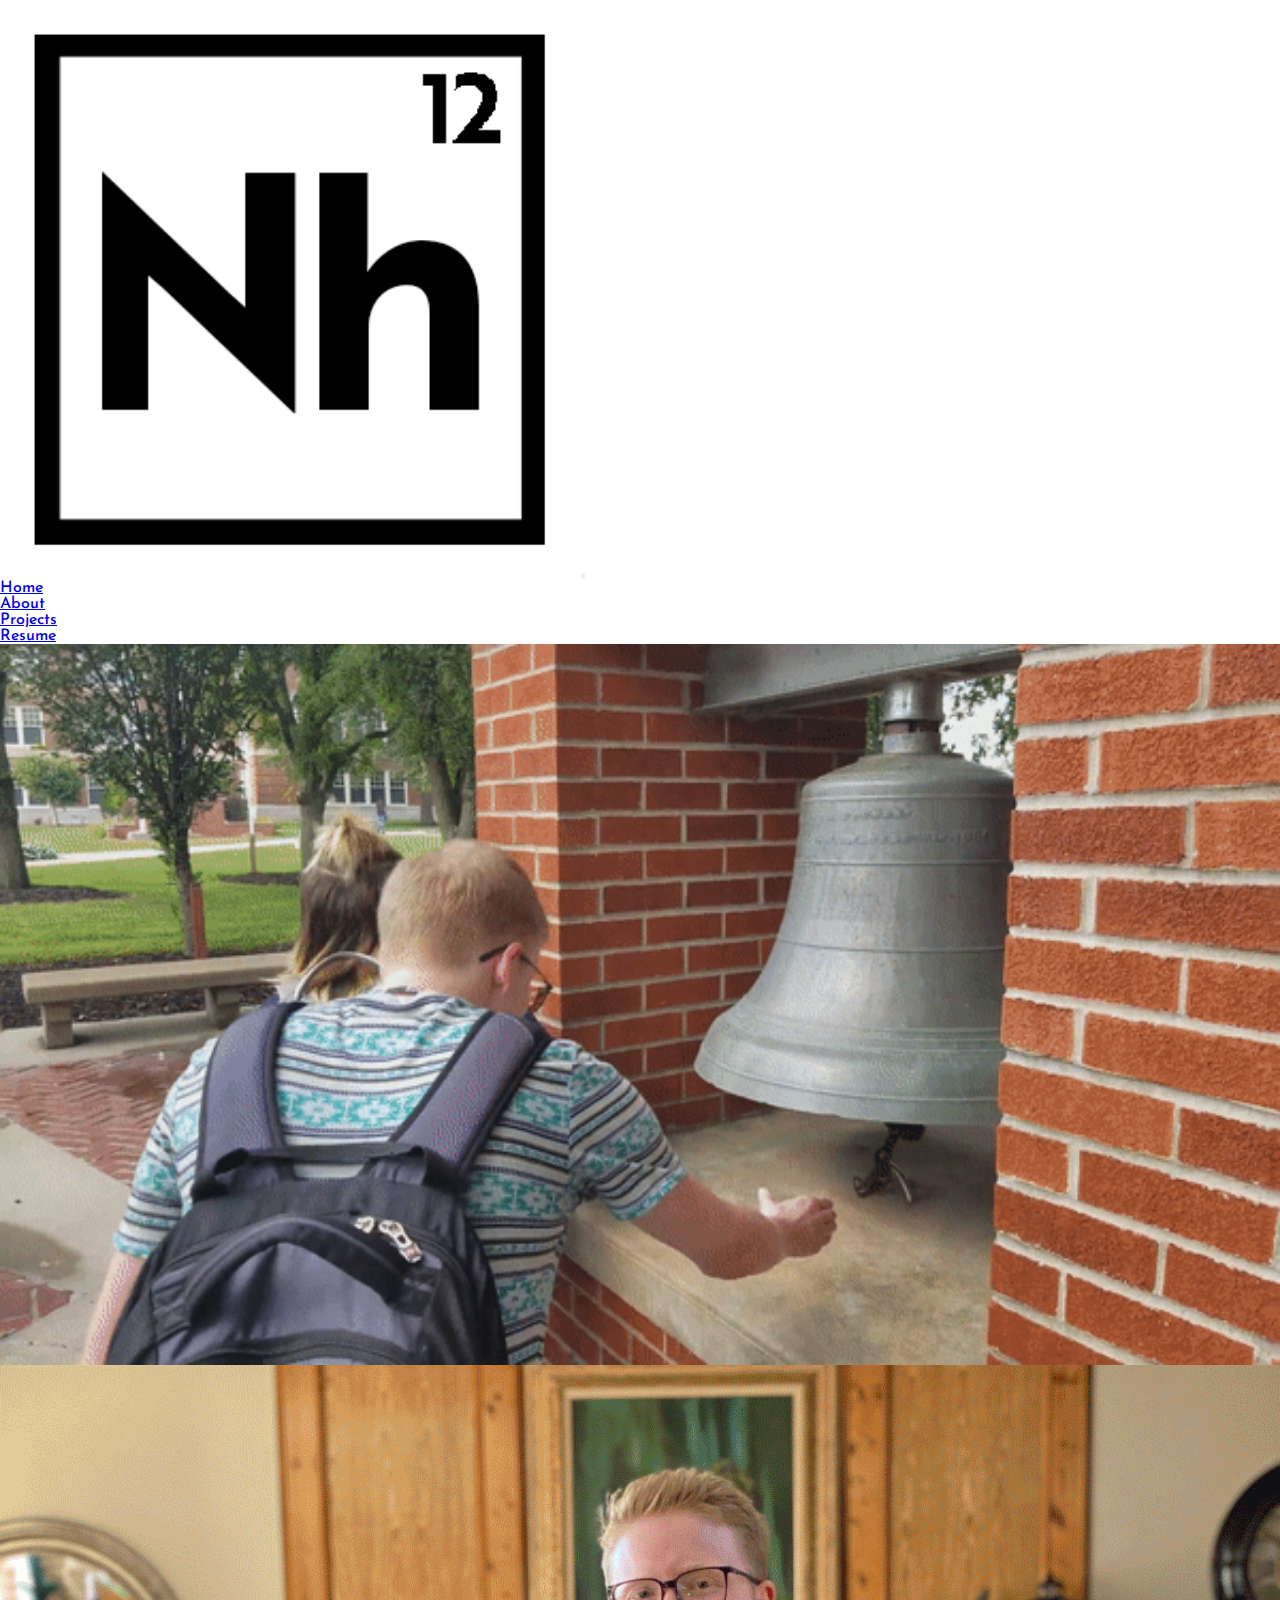
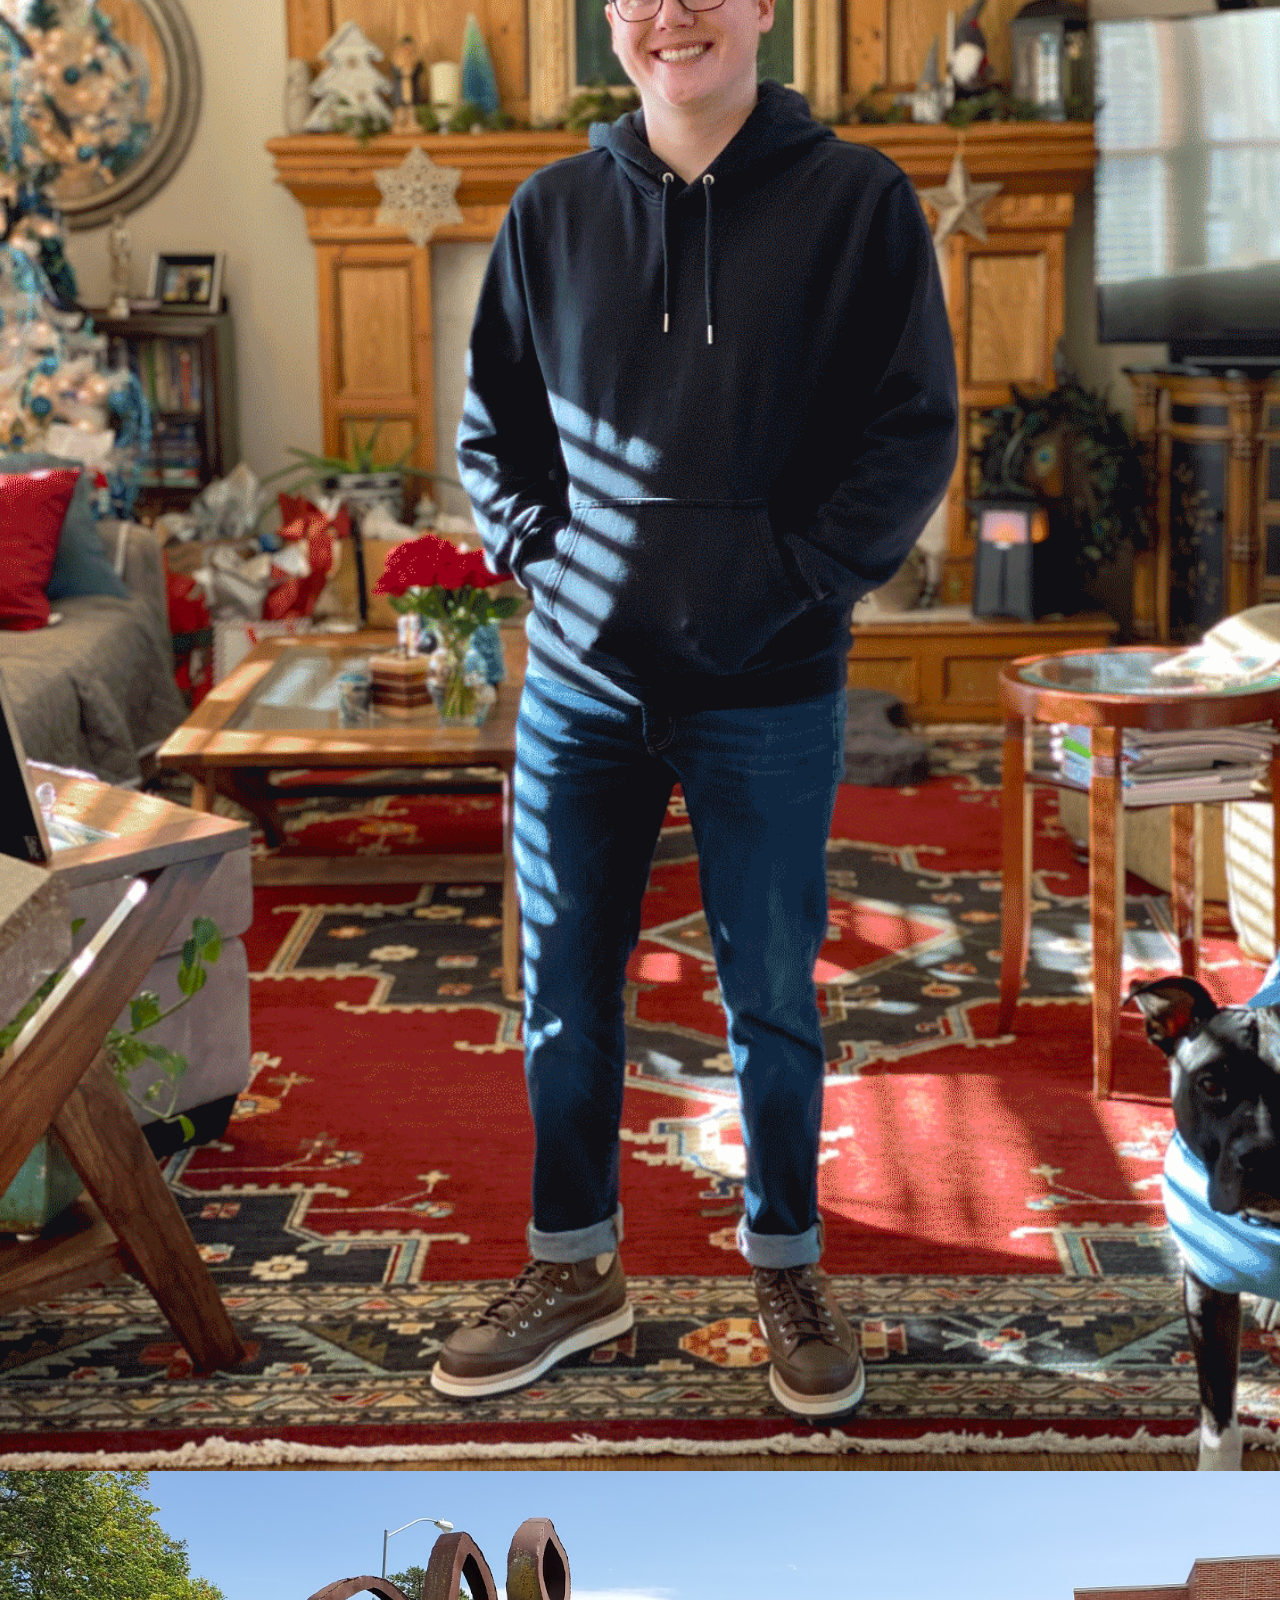
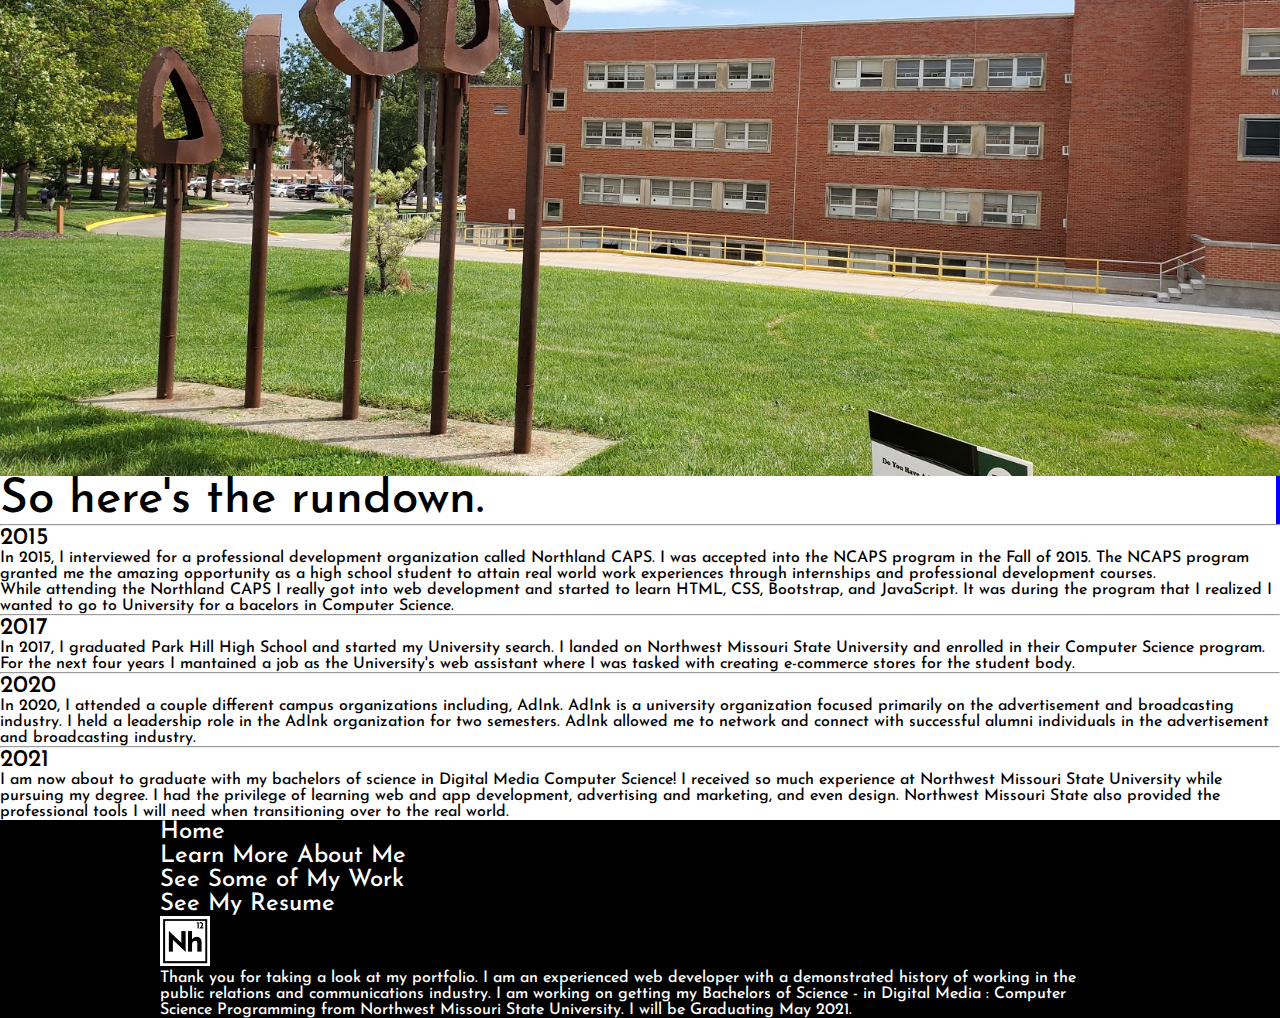
==== about.html @ f4114bee "updated" ====
<!DOCTYPE html>
<html>

<head>
  <meta charset="utf-8">
  <meta http-equiv="X-UA-Compatible" content="IE=edge">
  <title>Nolan's Portfolio</title>
  <meta name="description" content="Nolan's Portfolio Website to Showcase Development Work">
  <meta name="viewport" content="width=device-width, initial-scale=1">
  <link href="https://cdn.jsdelivr.net/npm/bootstrap@5.0.0-beta1/dist/css/bootstrap.min.css" rel="stylesheet"
    integrity="sha384-giJF6kkoqNQ00vy+HMDP7azOuL0xtbfIcaT9wjKHr8RbDVddVHyTfAAsrekwKmP1" crossorigin="anonymous">
  <link rel="preconnect" href="https://fonts.gstatic.com">
  <link href="https://fonts.googleapis.com/css2?family=Josefin+Sans&display=swap" rel="stylesheet">
  <link rel="shortcut icon" type="image/jpg" href="Nh13-logo.ico" />

  <link rel="stylesheet" href="css/style.css">
</head>

<body>
  <nav class="navbar navbar-expand-lg navbar-light bg-light">
    <div class="container mobile-scl">
      <a class="navbar-brand" href="index.html"><img class="logo-13 p-3" src="nh13-logo.png"></a>
      <button class="navbar-toggler" type="button" data-bs-toggle="collapse" data-bs-target="#navbarSupportedContent"
        aria-controls="navbarSupportedContent" aria-expanded="false" aria-label="Toggle navigation">
        <span class="navbar-toggler-icon"></span>
      </button>
      <div class="collapse navbar-collapse justify-content-end p-3" id="navbarSupportedContent">
        <ul class="navbar-nav mb-2 mb-lg-0 justify-content-end">
          <li class="nav-item p-3">
            <a class="nav-link" aria-current="page" href="index.html">Home</a>
          </li>
          <li class="nav-item p-3">
            <a class="nav-link active" href="about.html">About</a>
          </li>
          <li class="nav-item p-3">
            <a class="nav-link" href="projects.html">Projects</a>
          </li>
          <li class="nav-item p-3">
            <a class="nav-link" href="resume.html">Resume</a>
          </li>
        </ul>
      </div>
    </div>
  </nav>

  <div class="container">
    
    <div class="jumbotron pt-5">
      <div class="row">
        <div class="col-sm-4 abt-img">
          <img class="mt-5" src="images/ezgif.com-gif-maker.gif" alt="moving gif of Nolan ringing the NWMSU bell.">
          <img class="mt-5" src="images/nolan-poses.png" alt="Picture of Nolan posing in his living room.">
          <img class="mt-5" src="images/university.jpg" alt="picture of Nolan's university. Northwest Missouri.">
        </div>
        <img class="mobile-picture" src="images/ezgif.com-gif-maker.gif">
        <div class="col-sm-8 p-5 pt-0">
          <div class="typewriter">
            <h1>So here's the rundown.</h1>
          </div>
          <hr class="my-4">
          
          <h2  >2015</h2>
          <p class="lead"> In 2015, I interviewed for a professional development organization called Northland CAPS. I was accepted into the NCAPS
            program in the Fall of 2015. The NCAPS program granted me the amazing opportunity as a high school student to attain real world work experiences through internships and professional development courses.
          </p>
          <p class="lead">While attending the Northland CAPS I really got into web development and started to learn
            HTML, CSS, Bootstrap, and JavaScript. It was during the program that I realized I wanted to go to University for a bacelors in Computer Science.</p>
          <hr class="my-4">
          <h2  >2017</h2>
          <p class="lead">In 2017, I graduated Park Hill High School and started my University search. I landed on
            Northwest Missouri State University and enrolled in their Computer Science program. For the next four years I mantained a job as the University's web assistant where I was tasked with creating e-commerce stores for the student body.</p>
          <hr class="my-4">
          <h2  >2020</h2>
          <p class="lead">In 2020, I attended a couple different campus organizations including, AdInk. AdInk is a
            university organization focused primarily on the advertisement and broadcasting industry. I held a
            leadership role in the AdInk organization for two semesters. AdInk allowed me to network and connect with
            successful alumni individuals in the advertisement and broadcasting industry.</p>
          <hr class="my-4">
          <h2  >2021</h2>
          <p class="lead">I am now about to graduate with my bachelors of science in Digital
            Media Computer Science! I received so much experience at Northwest Missouri State University while pursuing my degree. I had the privilege of learning web and app development, advertising and
            marketing, and even design. Northwest Missouri State also provided the
            professional tools I will need when transitioning over to the real world.</p>
        </div>
      </div>
    </div>
  </div>
  <footer>
    <div class="container-fluid footer-black pt-5 pb-5 mt-4">
      <div class="row">
        <div class="container container-footer">
          <div class="row align-items-center">
            <div class="col-md-6">
              <ul>
                <li>
                  <a href="index.html">Home</a>
                </li>
                <li>
                  <a href="about.html">Learn More About Me</a>
                </li>
                <li>
                  <a href="projects.html">See Some of My Work</a>
                </li>
                <li>
                  <a href="resume.html">See My Resume</a>
                </li>
              </ul>
            </div>
            <div class="col-md-6">
              <img class="pl-4 footer-logo" width=50px src="nh13-logo.png">
              <p class="mt-3 footer-para">Thank you for taking a look at my portfolio. I am an experienced web developer with a demonstrated history of working in the public relations and communications industry.

                I am working on getting my Bachelors of Science - in Digital Media : Computer Science Programming from Northwest Missouri State University. I will be Graduating May 2021.</p>
            </div>
          </div>
        </div>
      </div>
    </div>
  </footer>
</body>
<script src="https://cdn.jsdelivr.net/npm/bootstrap@5.0.0-beta1/dist/js/bootstrap.bundle.min.js"
  integrity="sha384-ygbV9kiqUc6oa4msXn9868pTtWMgiQaeYH7/t7LECLbyPA2x65Kgf80OJFdroafW" crossorigin="anonymous"></script>
  <script>
    'undefined'=== typeof _trfq || (window._trfq = []);'undefined'=== typeof _trfd &&
    (window._trfd=[]),_trfd.push(
    
    {'tccl.baseHost':'$BASEHOST'}),_trfd.push(
    
    {'ap':'$AP'},{'server':'$HOSTNAME'},{'id':'$ID'})
    // Monitoring performance to make your website faster. If you want to opt-out, please contact web hosting support.
    </script>
    <script src='https://img1.wsimg.com/tcc/tcc_l.combined.1.0.6.min.js'></script>
</html>
---- css/style.css ----
/*
* Prefixed by https://autoprefixer.github.io
* PostCSS: v7.0.29,
* Autoprefixer: v9.7.6
* Browsers: last 4 version
*/

* {
    margin: 0;
    padding: 0;
    font-weight: 500;
}

body {
    font-family: 'Josefin Sans', sans-serif !important;
}
.bg-light{
    margin: auto;
    background-color: #fff !important;
}
.logo-13{
    width: 45%;
}
.proj-col h3{
    color: #405a76;
}
.blue-font{
    color: rgb(94, 94, 230);
}
.proj-col h4{
    color: grey;
}
.proj-col img{
    width: 100%;
}
.prof-img img{
    width: 100%;
    display: block;

}
.abt-img img{
    width: 100%;
    display: block;
}
.btn:hover{
    background-color: #000;
}
.btn{
    background-color: rgb(44, 44, 153);
}
.blue-sec{
    background-color: rgb(36, 36, 90);
    color: white;
}
.mobile-picture{
    display: none;
}
.ind-img img{
    width: 100%;
}
.art-board img{
    display: block;
    margin: auto;
    width: 50%;
}
.project-header{
    text-align: center;
}
.proj-img{
    position: relative;
}
.proj-img:hover{
    cursor: pointer;
}
.image {
    opacity: 1;
    display: block;
    width: 100%;
    height: auto;
    -webkit-transition: .5s ease;
    -o-transition: .5s ease;
    transition: .5s ease;
    -webkit-backface-visibility: hidden;
            backface-visibility: hidden;
  }
  
  .middle {
    -webkit-transition: .5s ease;
    -o-transition: .5s ease;
    transition: .5s ease;
    opacity: 0;
    position: absolute;
    top: 50%;
    left: 50%;
    -webkit-transform: translate(-50%, -50%);
            transform: translate(-50%, -50%);
    -ms-transform: translate(-50%, -50%);
    text-align: center;
  }
  
  .proj-img:hover .image {
    opacity: 0.5;
  }
  
  .proj-img:hover .middle {
    opacity: 1;
  }
  
  .text {
    background-color: #161781;
    color: white;
    font-size: 16px;
    padding: 16px 32px;
    border-radius: 5px;
    text-transform: uppercase;
  }
  .proj-img a{
      text-decoration: none;
  }
  .container-footer{
      width: 75%;
      margin: auto;
  }
  .footer-black{
      background-color: black;
      color: white;
  }
  .footer-black ul{
        list-style-type: none;
        font-size: 1.5em;
  }
  .gallery-img img{
      width: 100%;
  }
  .footer-black a{
      text-decoration: none;
      color: white;
  }
  .mobile-picture-seo{
    display: none;
  }
  .typewriter h1 {
    font-size: 3em;
    overflow: hidden; 
    border-right: .10em solid blue;
    white-space: nowrap; 
    margin: 0 auto; 
    -webkit-animation: 
      typing 3s steps(40, end),
      blink-caret .75s step-end infinite; 
            animation: 
      typing 3s steps(40, end),
      blink-caret .75s step-end infinite;
  }
  .scrumptious-website{
      width:100%;
  }
  /* The typing effect */
  @-webkit-keyframes typing {
    from { width: 0 }
    to { width: 100% }
  }
  @keyframes typing {
    from { width: 0 }
    to { width: 100% }
  }
  
  /* The typewriter cursor effect */
  @-webkit-keyframes blink-caret {
    from, to { border-color: transparent }
    50% { border-color: rgb(31, 31, 131); }
  }
  @keyframes blink-caret {
    from, to { border-color: transparent }
    50% { border-color: rgb(31, 31, 131); }
  }
  @media screen and (max-width: 812px) {
      .logo-13{
          width: 35%;
      }
    .typewriter h1{
        font-size: 1.65em;
    }
  }
@media screen and (max-width: 600px) {
    .logo-13{
        width: 30%;
    }
    .mobile-scl{
        display: inline !important;
        -webkit-box-pack: end !important;
            -ms-flex-pack: end !important;
                justify-content: end !important;
    }
    .prof-img img{
        width: 50%;
        display: block;
        margin: 0 auto;
        margin-bottom: 5%;
    }
    .mobile-picture{
        display: block;
        margin-top: 3%;
        margin-bottom: 10%;
        width: 100%;
    }
    .mobile-picture-seo{
        display: block;
        width: 60%;
        margin: 0 auto;
    }
    .btn{
        margin-top: 5%;
    }
    .pt-5{
        padding-top: 0px !important;
    }
    .abt-img{
        display: none;
    }
    .footer-black ul{
        margin-top: 15%;
        font-size: 1.25em;
    }
    .footer-black ul li{
        padding:  10px 0px;
    }
    .footer-logo{
        display: none;
    }
    .footer-para{
        display: none;
    }
    .prof-img img{
        width: 60%;
    }
    .gallery-img img{
        border:none;
    }
    .typewriter h1{
        font-size: 1.75em;
    }
    .breadcrumb{
        padding-left: 40px;
    }
  }
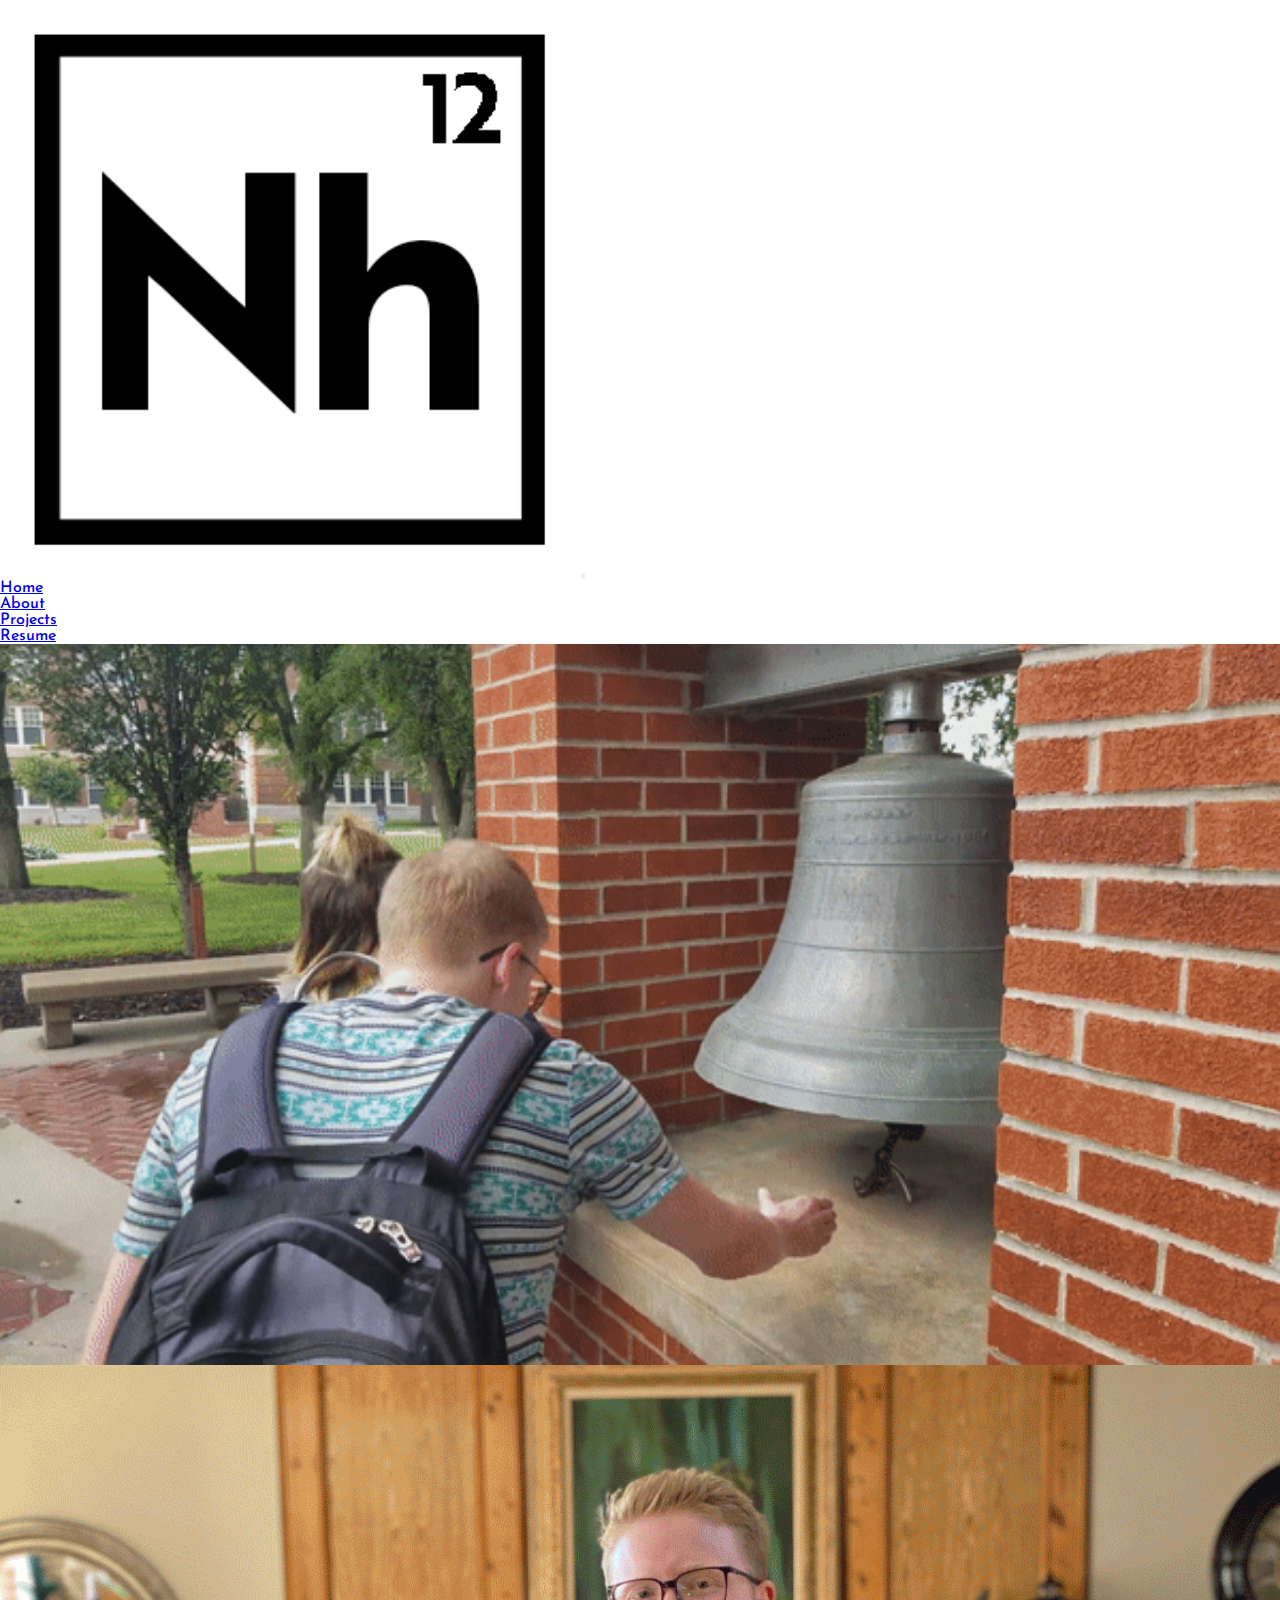
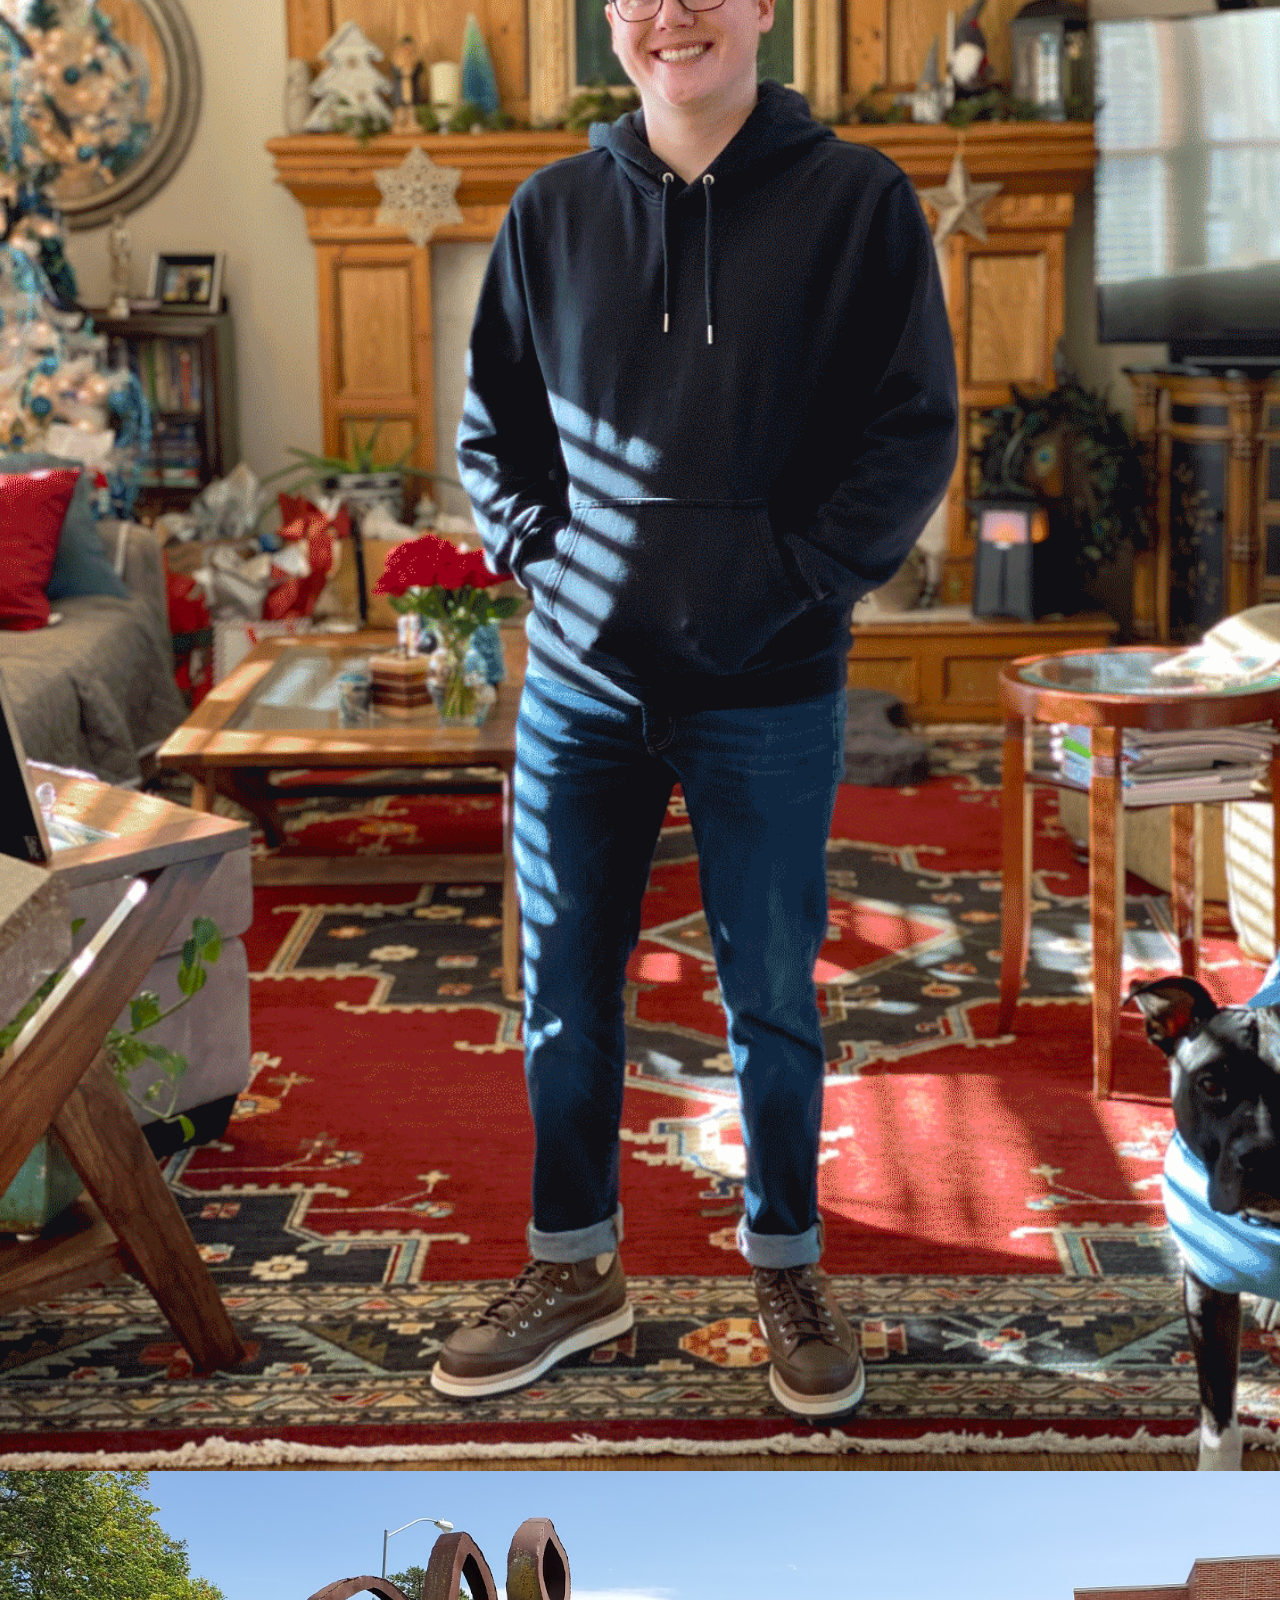
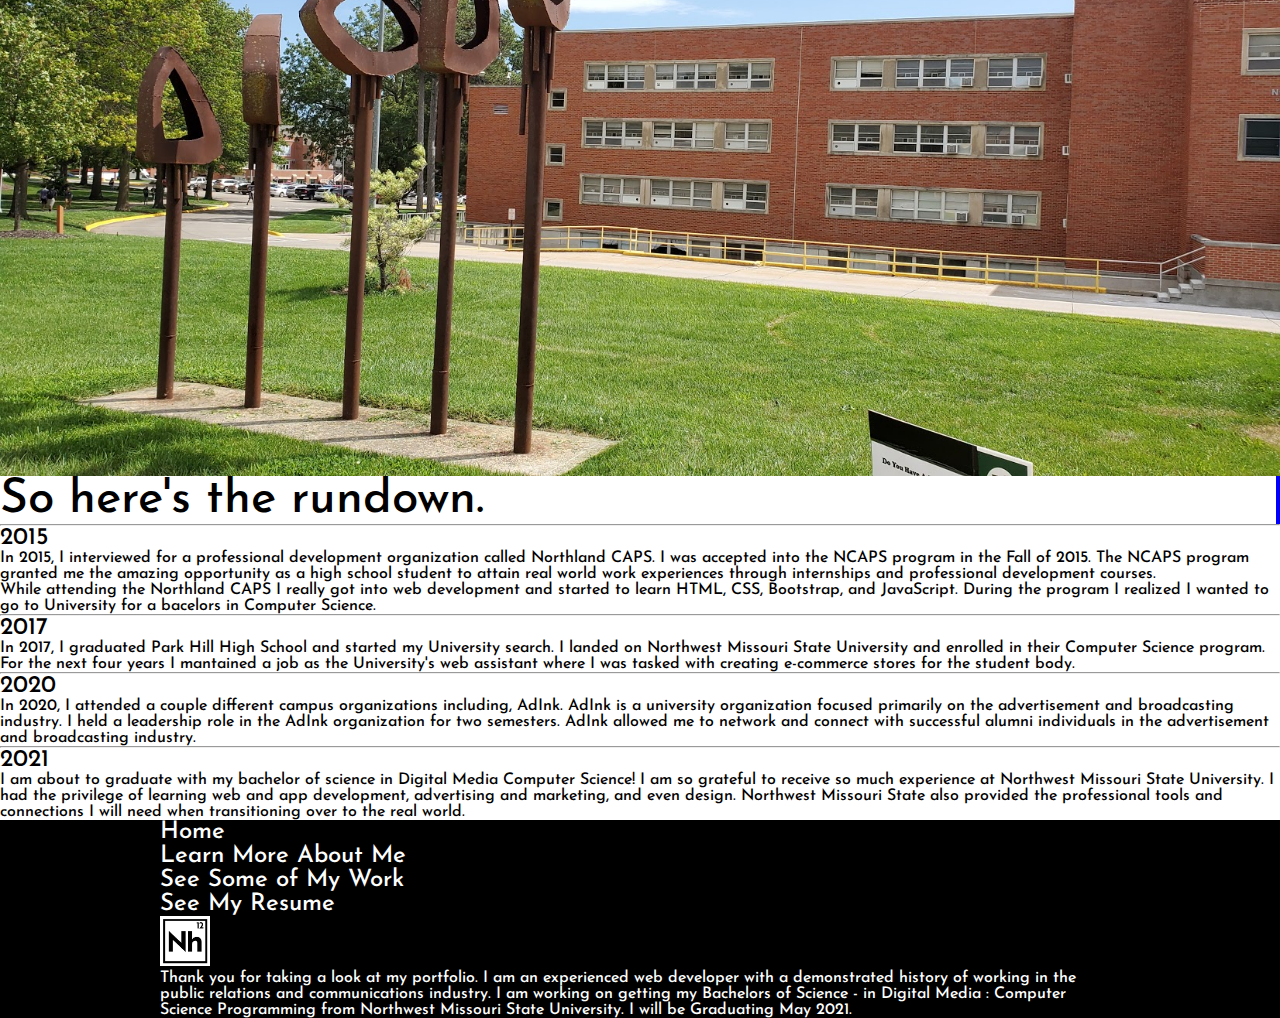
==== commit 03688616: "gallery page shifted" ====
--- a/about.html
+++ b/about.html
@@ -52,7 +52,7 @@
           <img class="mt-5" src="images/nolan-poses.png" alt="Picture of Nolan posing in his living room.">
           <img class="mt-5" src="images/university.jpg" alt="picture of Nolan's university. Northwest Missouri.">
         </div>
-        <img class="mobile-picture" src="images/ezgif.com-gif-maker.gif">
+        <img class="mobile-picture mob-pic" src="images/ezgif.com-gif-maker.gif">
         <div class="col-sm-8 p-5 pt-0">
           <div class="typewriter">
             <h1>So here's the rundown.</h1>
@@ -64,7 +64,7 @@
             program in the Fall of 2015. The NCAPS program granted me the amazing opportunity as a high school student to attain real world work experiences through internships and professional development courses.
           </p>
           <p class="lead">While attending the Northland CAPS I really got into web development and started to learn
-            HTML, CSS, Bootstrap, and JavaScript. It was during the program that I realized I wanted to go to University for a bacelors in Computer Science.</p>
+            HTML, CSS, Bootstrap, and JavaScript. During the program I realized I wanted to go to University for a bacelors in Computer Science.</p>
           <hr class="my-4">
           <h2  >2017</h2>
           <p class="lead">In 2017, I graduated Park Hill High School and started my University search. I landed on
@@ -77,10 +77,10 @@
             successful alumni individuals in the advertisement and broadcasting industry.</p>
           <hr class="my-4">
           <h2  >2021</h2>
-          <p class="lead">I am now about to graduate with my bachelors of science in Digital
-            Media Computer Science! I received so much experience at Northwest Missouri State University while pursuing my degree. I had the privilege of learning web and app development, advertising and
+          <p class="lead">I am about to graduate with my bachelor of science in Digital
+            Media Computer Science! I am so grateful to receive so much experience at Northwest Missouri State University. I had the privilege of learning web and app development, advertising and
             marketing, and even design. Northwest Missouri State also provided the
-            professional tools I will need when transitioning over to the real world.</p>
+            professional tools and connections I will need when transitioning over to the real world.</p>
         </div>
       </div>
     </div>
--- a/css/style.css
+++ b/css/style.css
@@ -182,6 +182,9 @@
         font-size: 1.65em;
     }
   }
+  .mob-pic{
+      height: 200px;
+  }
 @media screen and (max-width: 600px) {
     .logo-13{
         width: 30%;
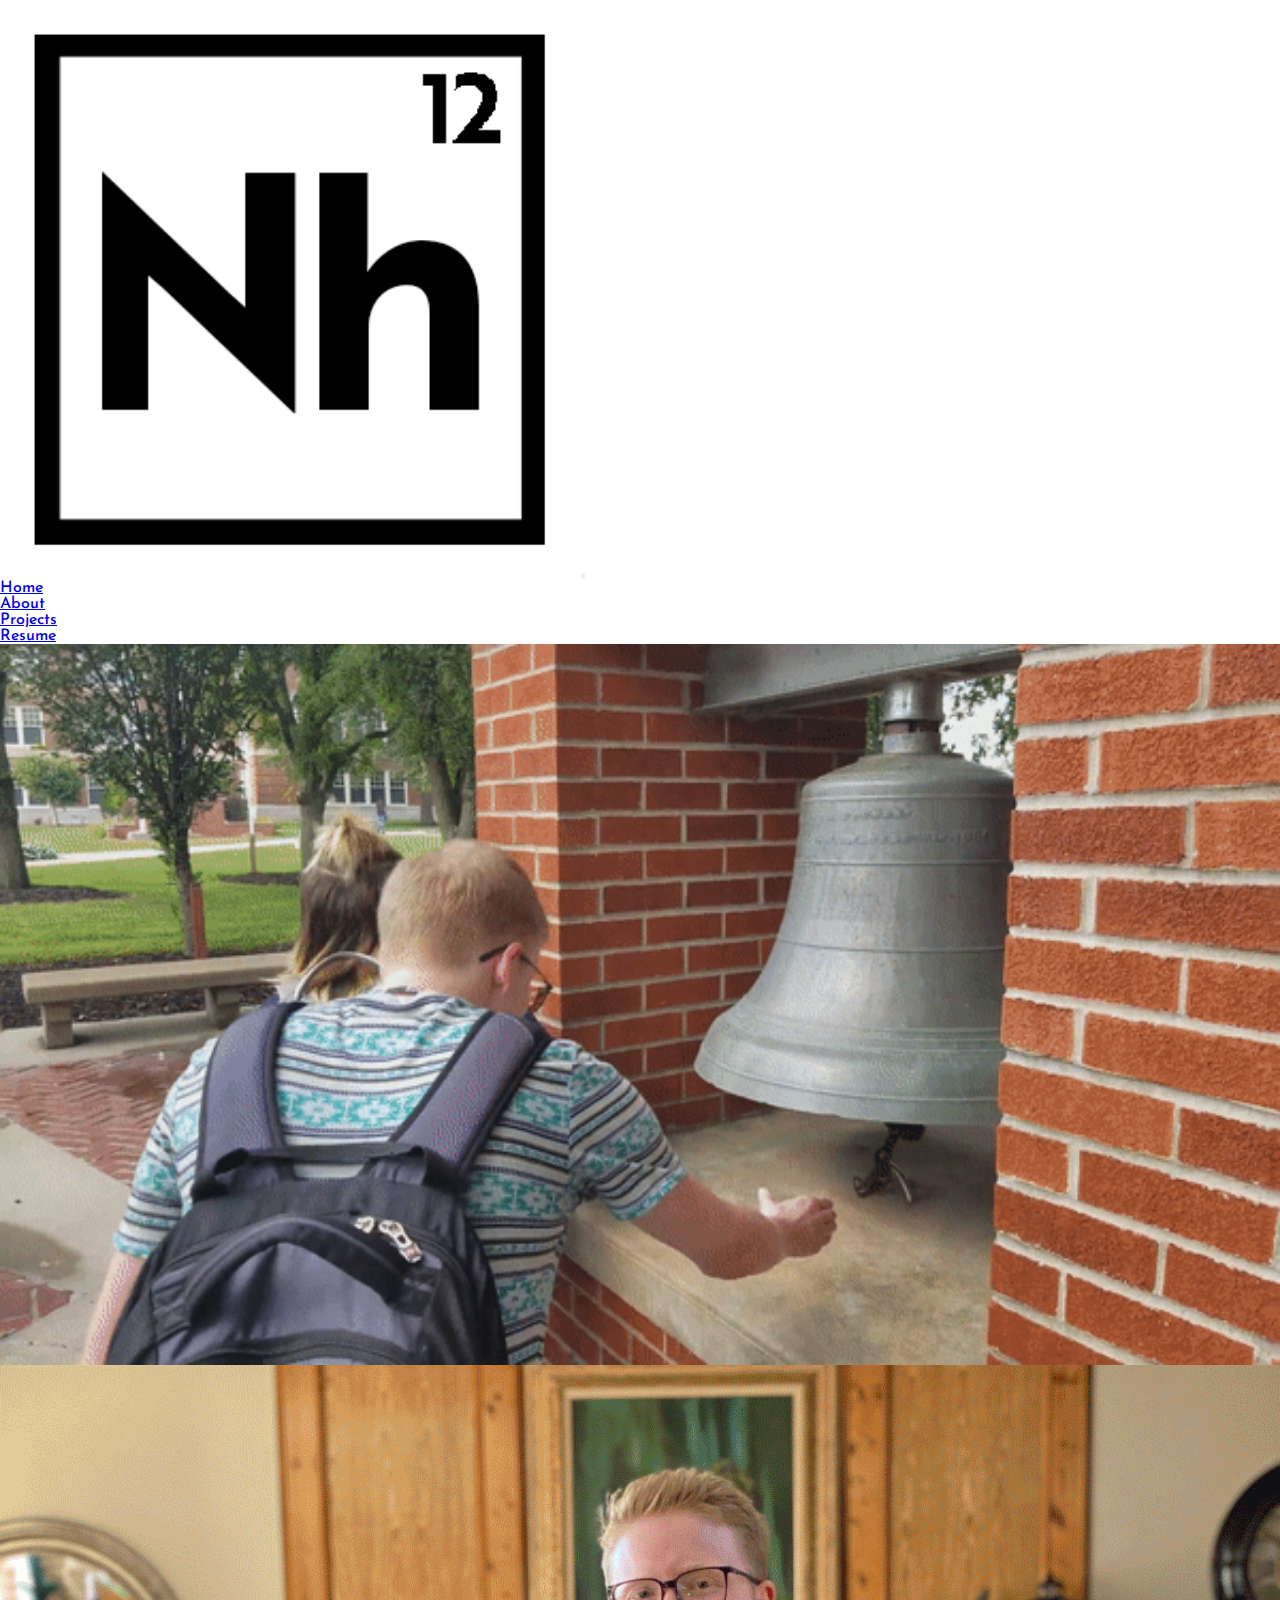
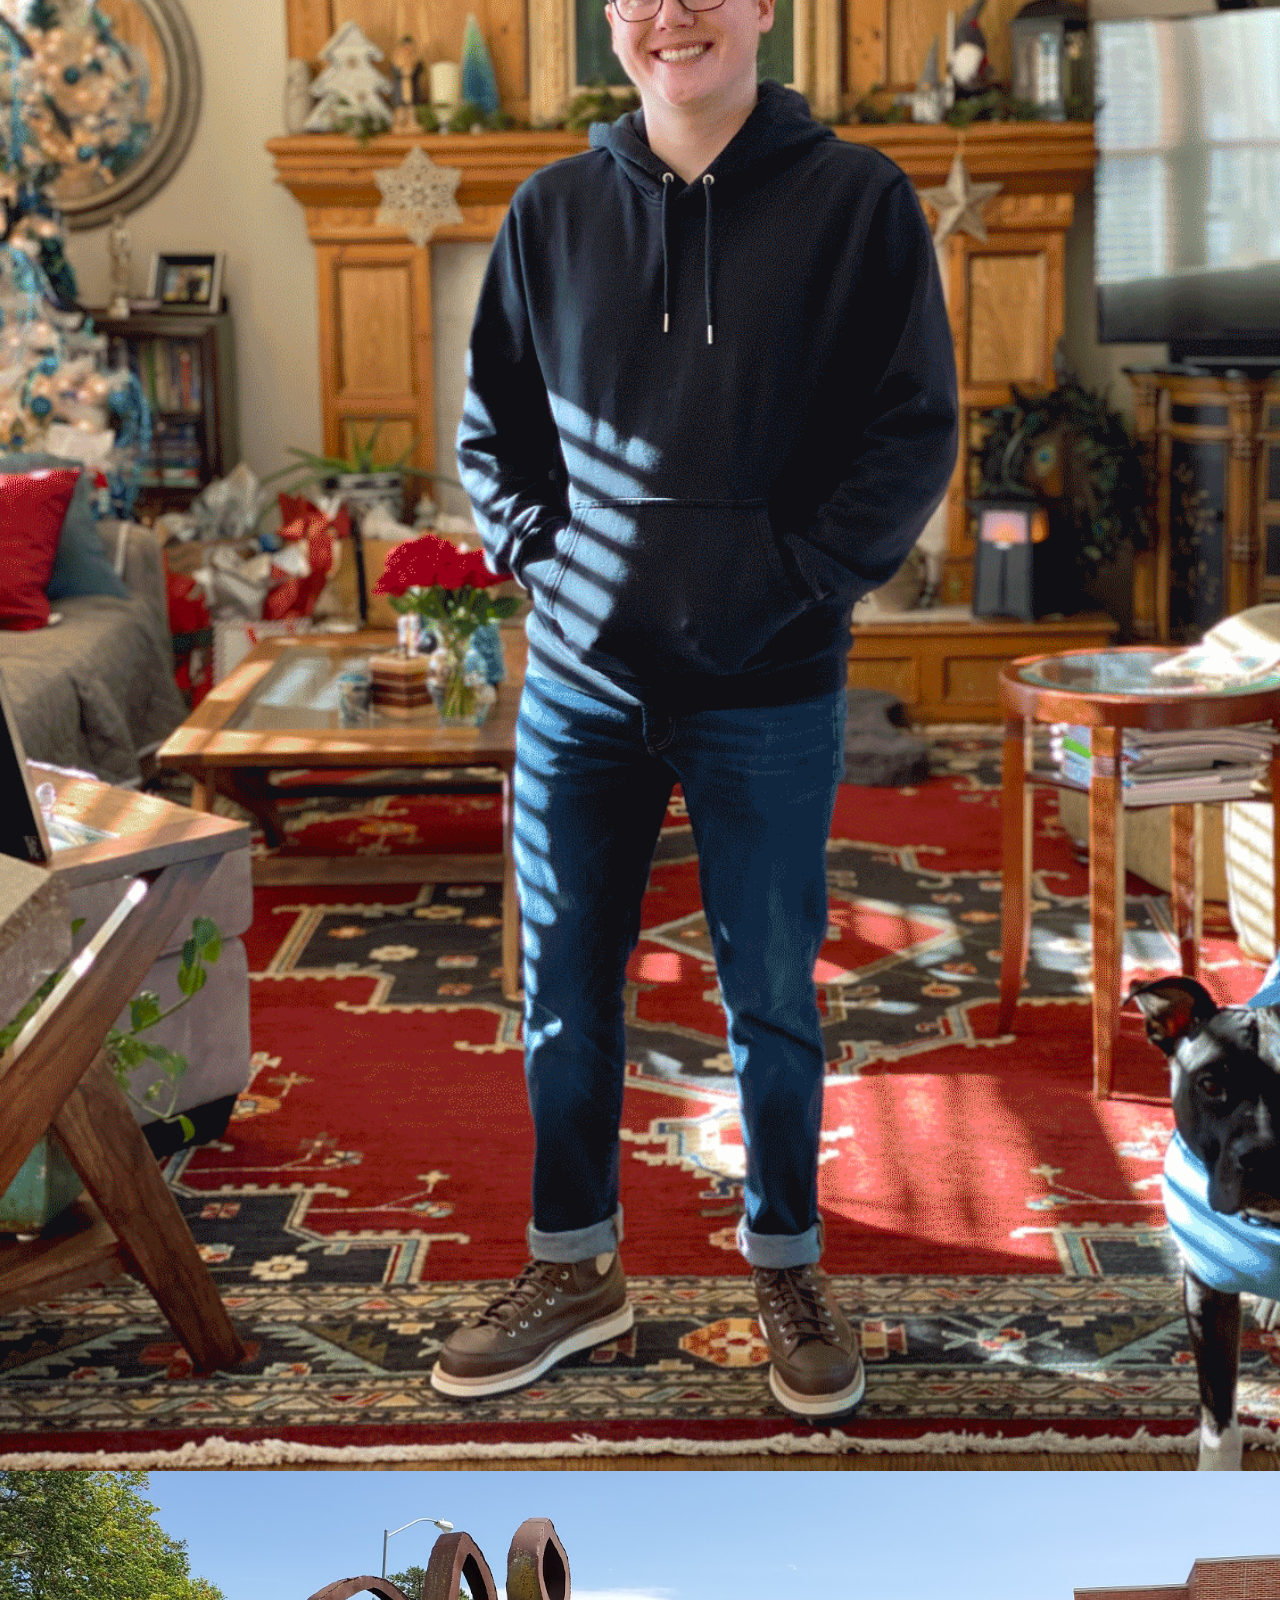
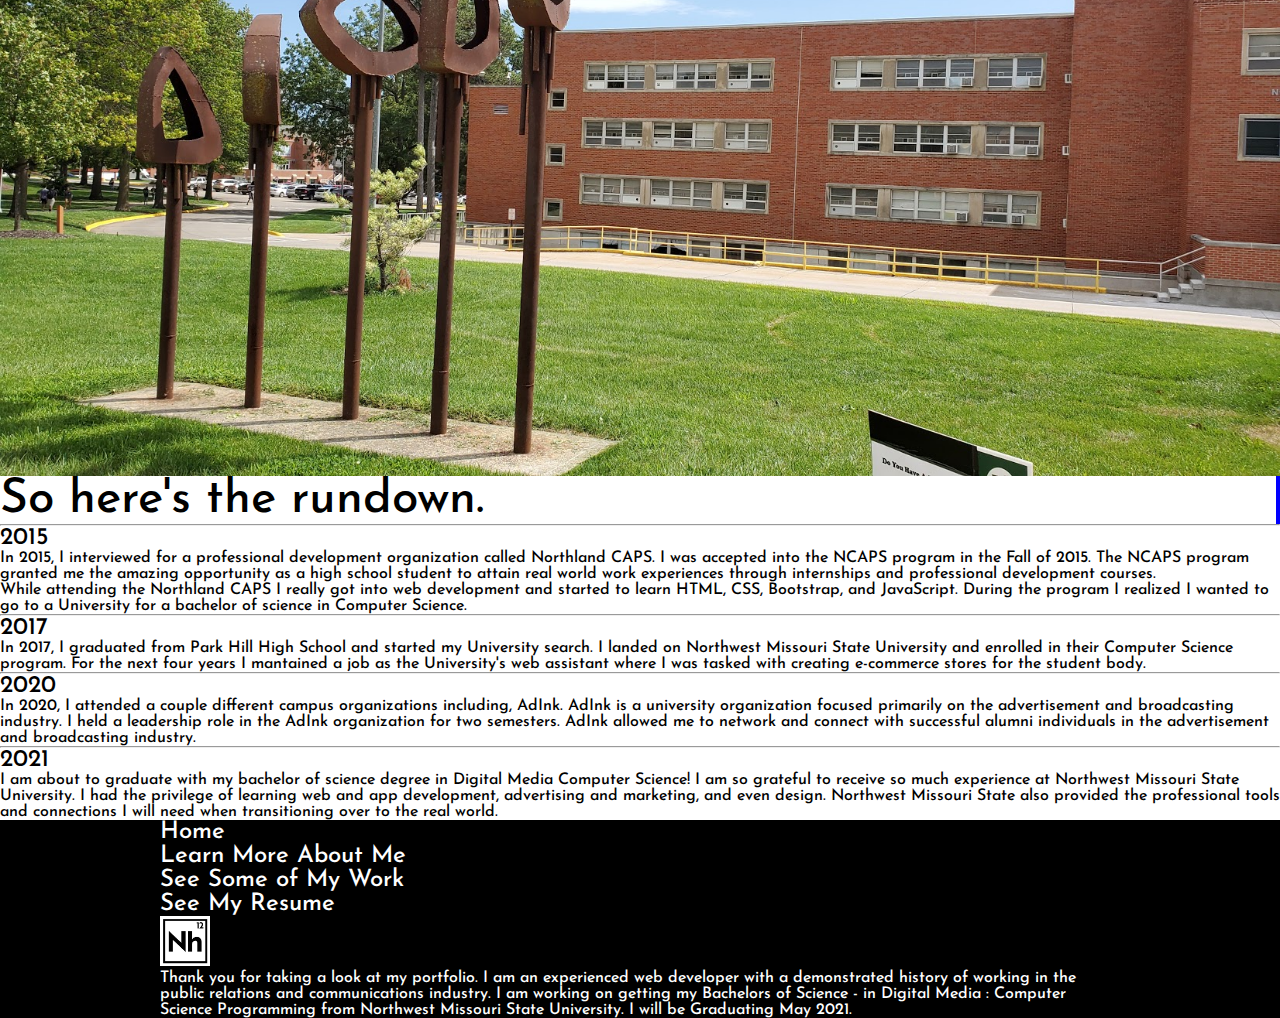
==== commit e3c98702: "spelling mistakes corrected." ====
--- a/about.html
+++ b/about.html
@@ -64,10 +64,10 @@
             program in the Fall of 2015. The NCAPS program granted me the amazing opportunity as a high school student to attain real world work experiences through internships and professional development courses.
           </p>
           <p class="lead">While attending the Northland CAPS I really got into web development and started to learn
-            HTML, CSS, Bootstrap, and JavaScript. During the program I realized I wanted to go to University for a bacelors in Computer Science.</p>
+            HTML, CSS, Bootstrap, and JavaScript. During the program I realized I wanted to go to a University for a bachelor of science in Computer Science.</p>
           <hr class="my-4">
           <h2  >2017</h2>
-          <p class="lead">In 2017, I graduated Park Hill High School and started my University search. I landed on
+          <p class="lead">In 2017, I graduated from Park Hill High School and started my University search. I landed on
             Northwest Missouri State University and enrolled in their Computer Science program. For the next four years I mantained a job as the University's web assistant where I was tasked with creating e-commerce stores for the student body.</p>
           <hr class="my-4">
           <h2  >2020</h2>
@@ -77,7 +77,7 @@
             successful alumni individuals in the advertisement and broadcasting industry.</p>
           <hr class="my-4">
           <h2  >2021</h2>
-          <p class="lead">I am about to graduate with my bachelor of science in Digital
+          <p class="lead">I am about to graduate with my bachelor of science degree in Digital
             Media Computer Science! I am so grateful to receive so much experience at Northwest Missouri State University. I had the privilege of learning web and app development, advertising and
             marketing, and even design. Northwest Missouri State also provided the
             professional tools and connections I will need when transitioning over to the real world.</p>
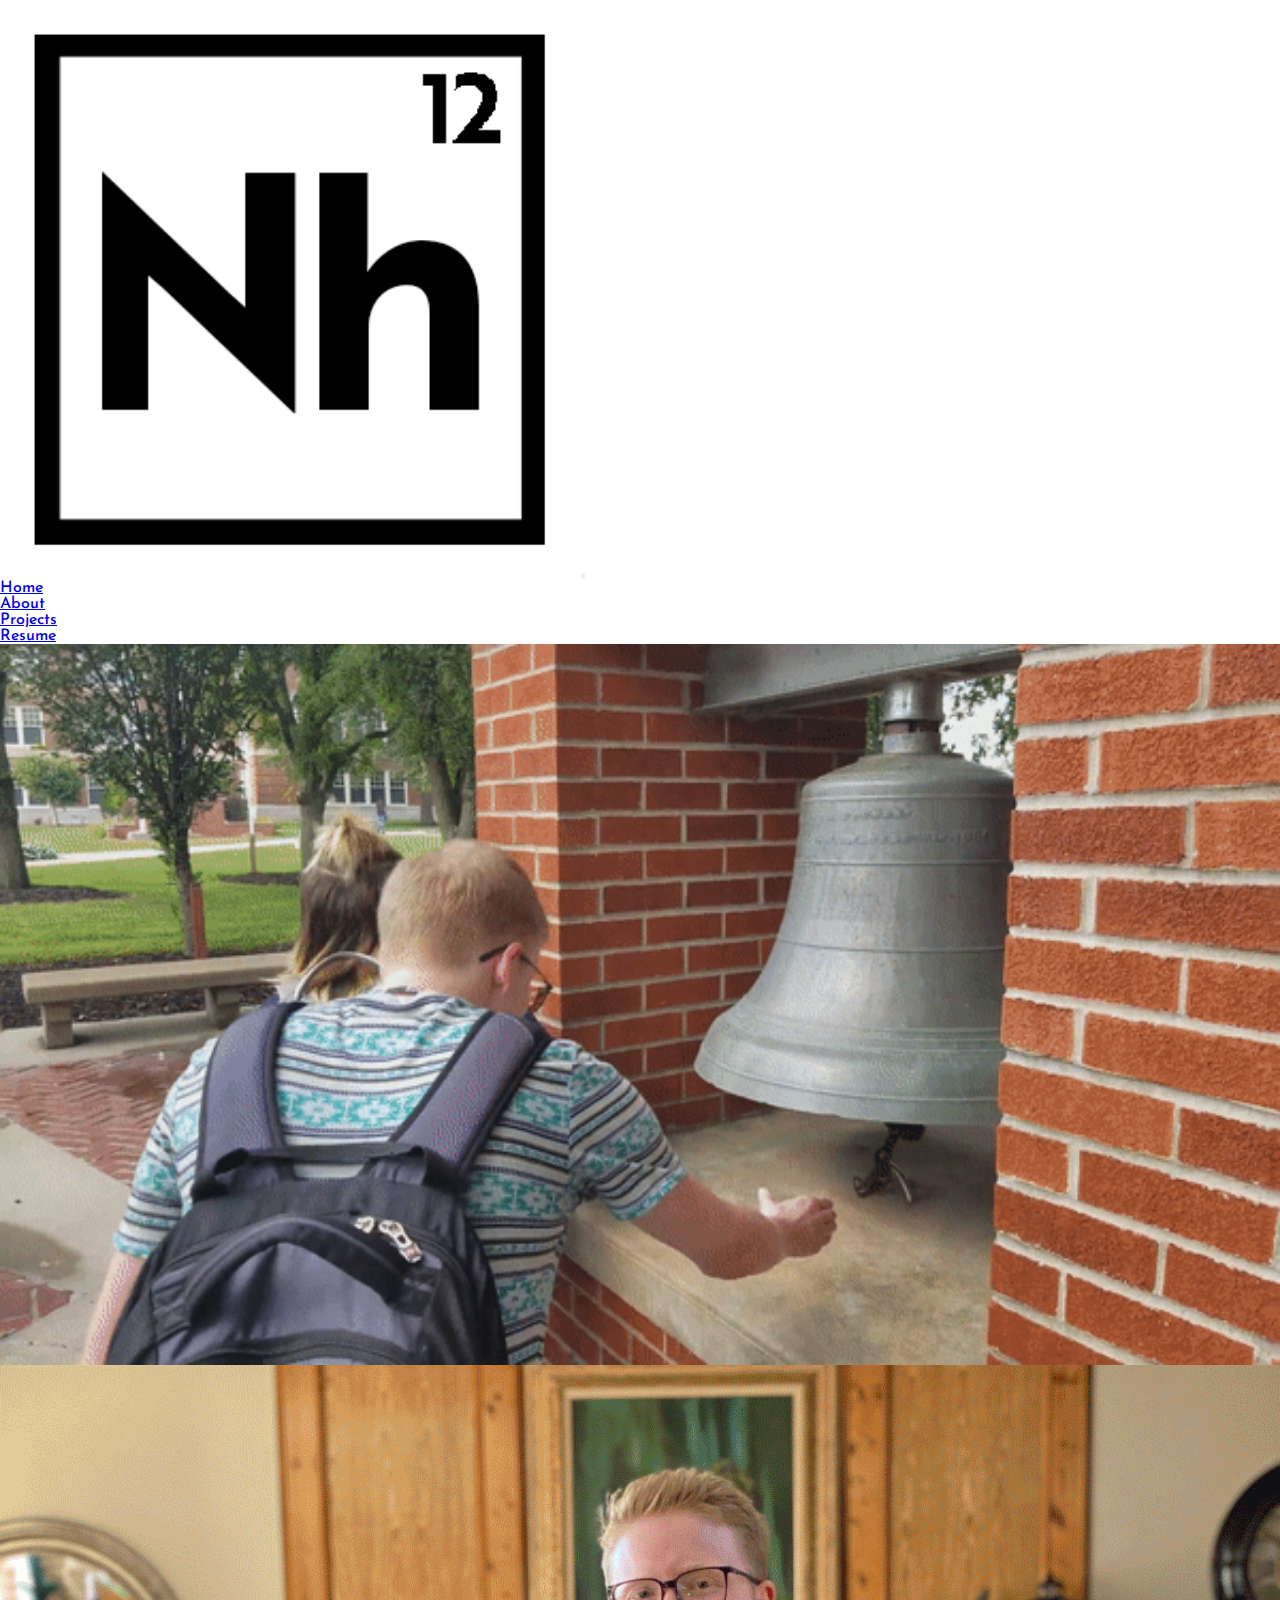
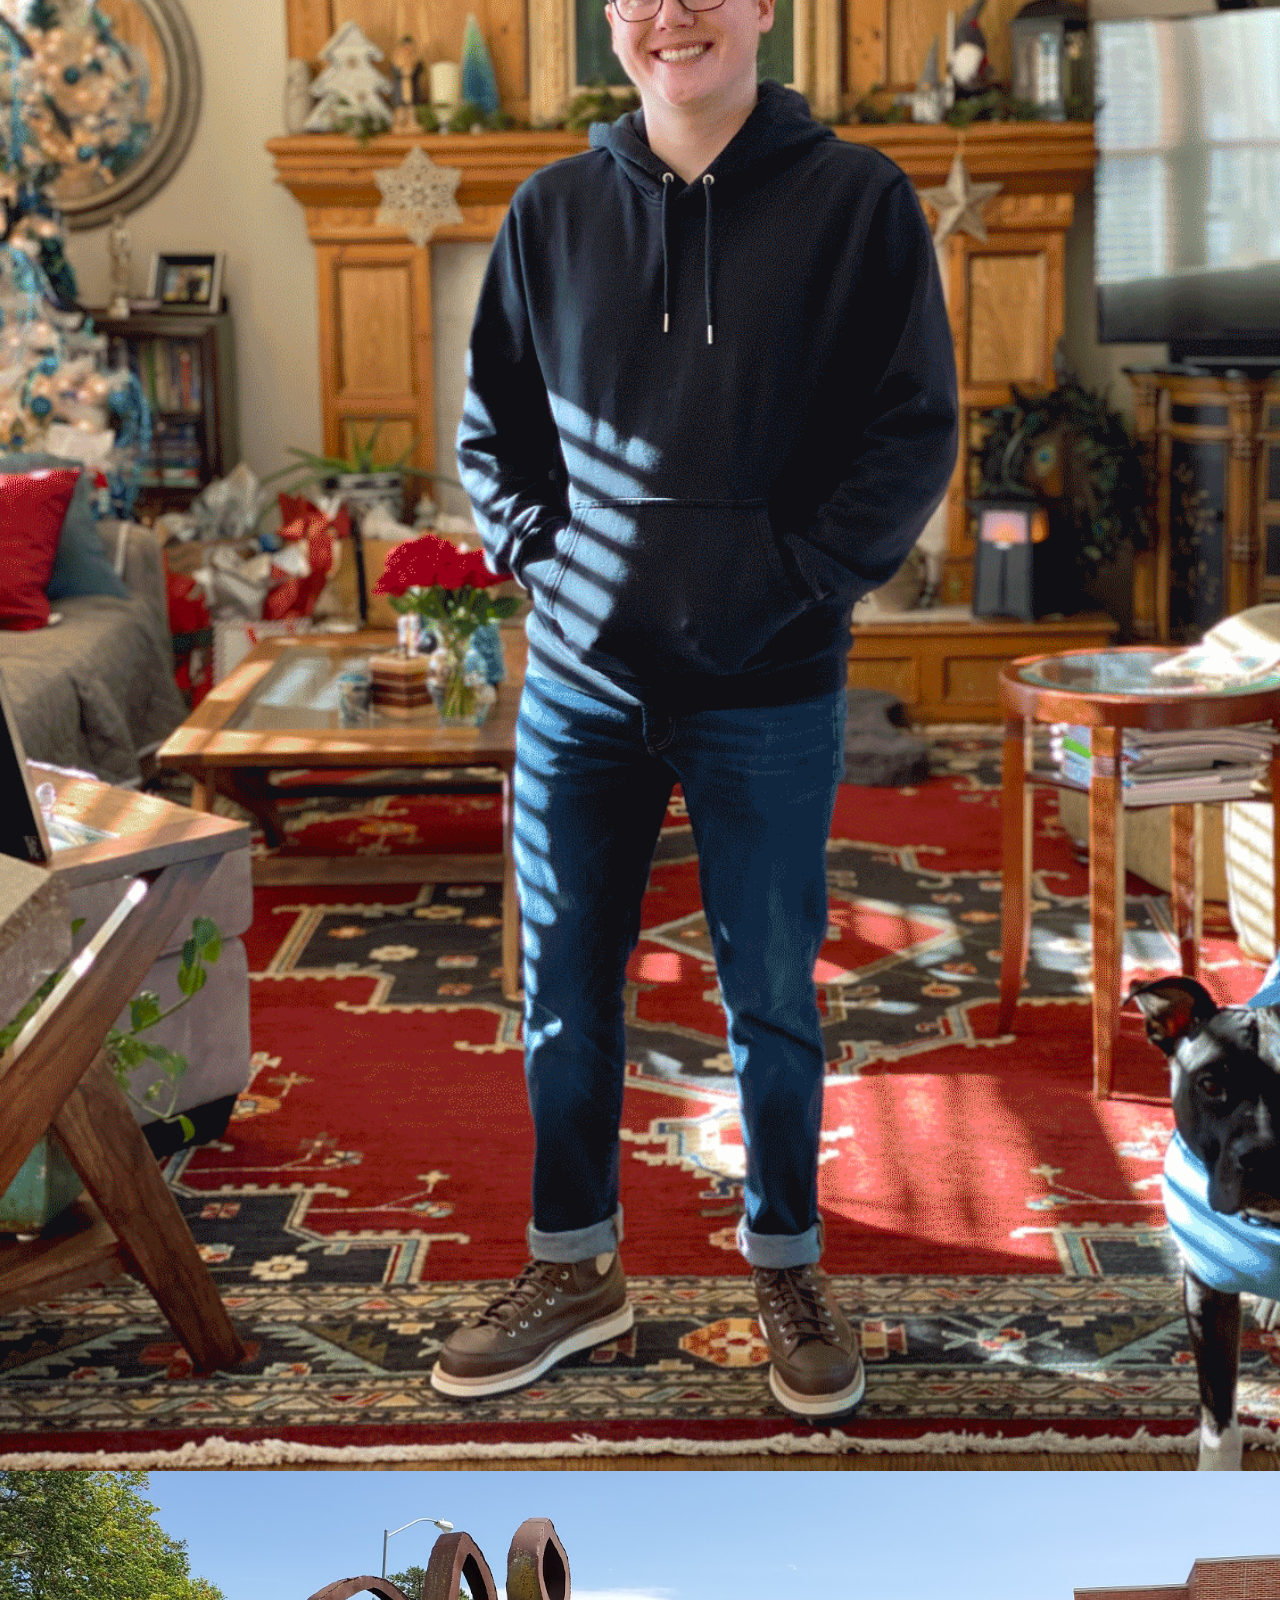
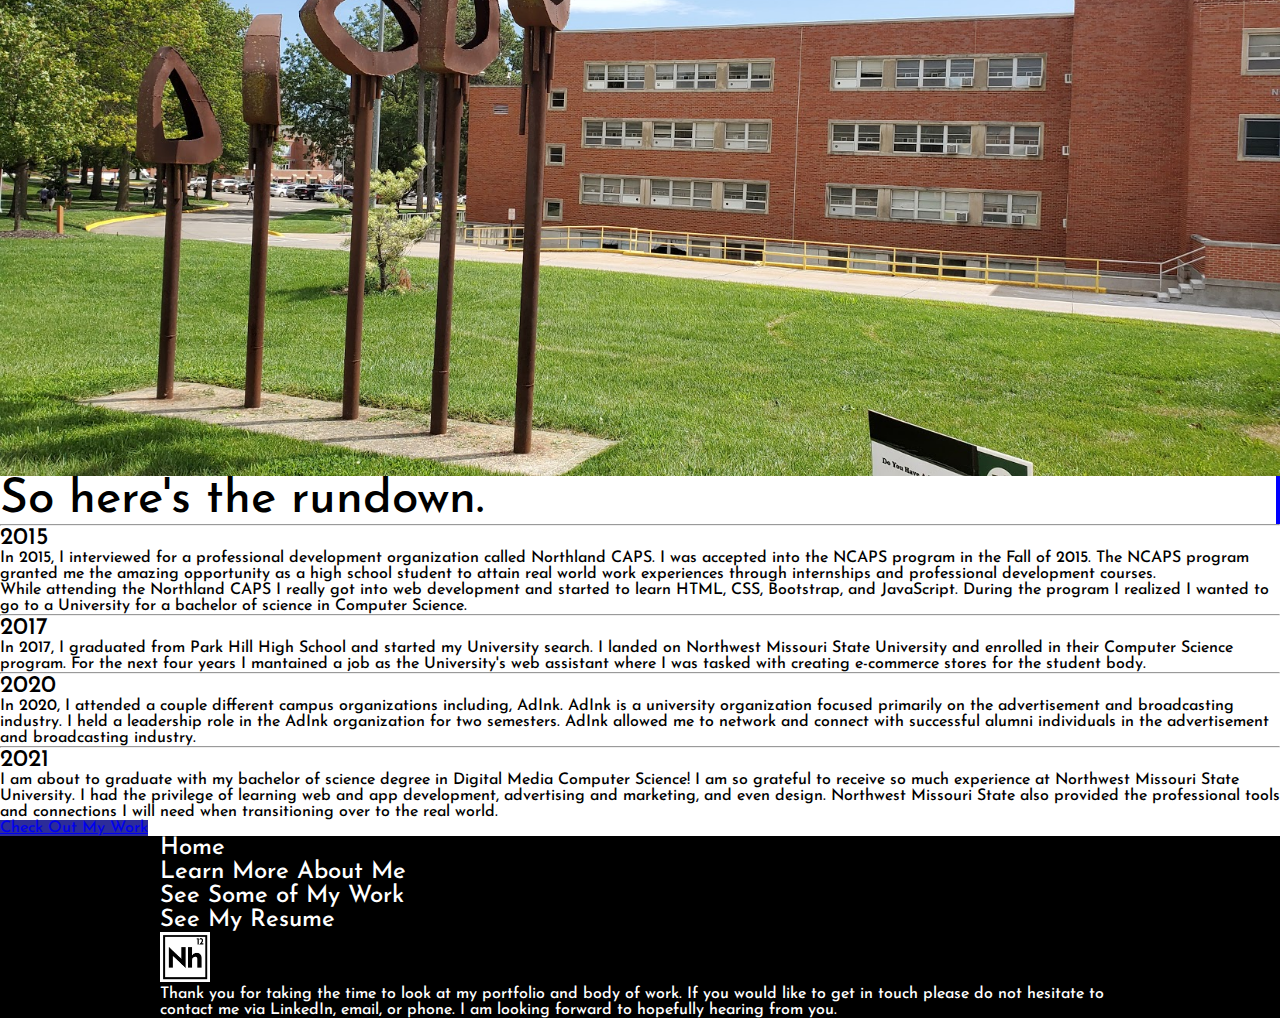
==== commit 18741f46: "updated mobile scalability features" ====
--- a/about.html
+++ b/about.html
@@ -2,9 +2,18 @@
 <html>
 
 <head>
+   <!-- Global site tag (gtag.js) - Google Analytics -->
+<script async src="https://www.googletagmanager.com/gtag/js?id=G-4T6S2PHNNX"></script>
+<script>
+  window.dataLayer = window.dataLayer || [];
+  function gtag(){dataLayer.push(arguments);}
+  gtag('js', new Date());
+
+  gtag('config', 'G-4T6S2PHNNX');
+</script>
   <meta charset="utf-8">
   <meta http-equiv="X-UA-Compatible" content="IE=edge">
-  <title>Nolan's Portfolio</title>
+  <title>Nolan's Portfolio - About</title>
   <meta name="description" content="Nolan's Portfolio Website to Showcase Development Work">
   <meta name="viewport" content="width=device-width, initial-scale=1">
   <link href="https://cdn.jsdelivr.net/npm/bootstrap@5.0.0-beta1/dist/css/bootstrap.min.css" rel="stylesheet"
@@ -46,7 +55,7 @@
   <div class="container">
     
     <div class="jumbotron pt-5">
-      <div class="row">
+      <div class="row mobile-text">
         <div class="col-sm-4 abt-img">
           <img class="mt-5" src="images/ezgif.com-gif-maker.gif" alt="moving gif of Nolan ringing the NWMSU bell.">
           <img class="mt-5" src="images/nolan-poses.png" alt="Picture of Nolan posing in his living room.">
@@ -54,7 +63,7 @@
         </div>
         <img class="mobile-picture mob-pic" src="images/ezgif.com-gif-maker.gif">
         <div class="col-sm-8 p-5 pt-0">
-          <div class="typewriter">
+          <div class="typewriter mobile-vanish">
             <h1>So here's the rundown.</h1>
           </div>
           <hr class="my-4">
@@ -81,7 +90,9 @@
             Media Computer Science! I am so grateful to receive so much experience at Northwest Missouri State University. I had the privilege of learning web and app development, advertising and
             marketing, and even design. Northwest Missouri State also provided the
             professional tools and connections I will need when transitioning over to the real world.</p>
-        </div>
+            <a class="btn btn-primary btn-lg" href="projects.html" role="button">Check Out My Work</a>
+
+          </div>
       </div>
     </div>
   </div>
@@ -108,9 +119,8 @@
             </div>
             <div class="col-md-6">
               <img class="pl-4 footer-logo" width=50px src="nh13-logo.png">
-              <p class="mt-3 footer-para">Thank you for taking a look at my portfolio. I am an experienced web developer with a demonstrated history of working in the public relations and communications industry.
+              <p class="mt-3 footer-para">Thank you for taking the time to look at my portfolio and body of work. If you would like to get in touch please do not hesitate to contact me via LinkedIn, email, or phone. I am looking forward to hopefully hearing from you.</p>
 
-                I am working on getting my Bachelors of Science - in Digital Media : Computer Science Programming from Northwest Missouri State University. I will be Graduating May 2021.</p>
             </div>
           </div>
         </div>
--- a/css/style.css
+++ b/css/style.css
@@ -1,9 +1,4 @@
-/*
-* Prefixed by https://autoprefixer.github.io
-* PostCSS: v7.0.29,
-* Autoprefixer: v9.7.6
-* Browsers: last 4 version
-*/
+
 
 * {
     margin: 0;
@@ -155,6 +150,31 @@
   .scrumptious-website{
       width:100%;
   }
+  .gif-border{
+      border: white 5px solid;
+      border-radius: 5px;
+  }
+  .white-action-btn{
+      background-color: white;
+      border: 5px solid #fff;
+      font-weight: bold;
+      border-radius: 5px;
+  }
+  .white-action-btn:hover{
+    background-color: #161781;
+    color: white;
+  }
+  .white-action-btn:focus{
+    display: none;
+  }
+  .well {
+    display: -webkit-box;
+    display: -ms-flexbox;
+    display: flex;
+    -webkit-box-align: center;
+        -ms-flex-align: center;
+            align-items: center;
+  }
   /* The typing effect */
   @-webkit-keyframes typing {
     from { width: 0 }
@@ -185,6 +205,14 @@
   .mob-pic{
       height: 200px;
   }
+  @media screen and (max-width: 668px) {
+      footer ul{
+          padding-left: 0px !important;
+      }
+    .btn{
+        margin-top: 15px;
+    }
+  }
 @media screen and (max-width: 600px) {
     .logo-13{
         width: 30%;
@@ -244,6 +272,44 @@
         font-size: 1.75em;
     }
     .breadcrumb{
-        padding-left: 40px;
+        padding-left: 0px;
+        padding-bottom: 15px;
+        font-size: 1em;
+    }
+
+    .white-action-btn{
+        font-size: .75em;
+        display: block;
+        margin: auto;
+    }
+    .mobile-text{
+        text-align: center;
+    }
+    .p-5{
+        padding-right: 15px !important;
+        padding-left: 15px !important;
+    }
+    .mt-5{
+        margin-bottom: 0px !important;
+    }
+    footer ul{
+        padding-left: 0px !important;
+    }
+    .btn{
+        font-size: .85em;
+        margin: 3% auto;
+        display: block;
+    }
+    .pad-mobile{
+        padding-top: 0px !important;
+    }
+    .mobile-vanish{
+        display: none;
+    }
+    hr{
+        display: none;
+    }
+    .navbar-toggler{
+        margin-left: 30%;
     }
   }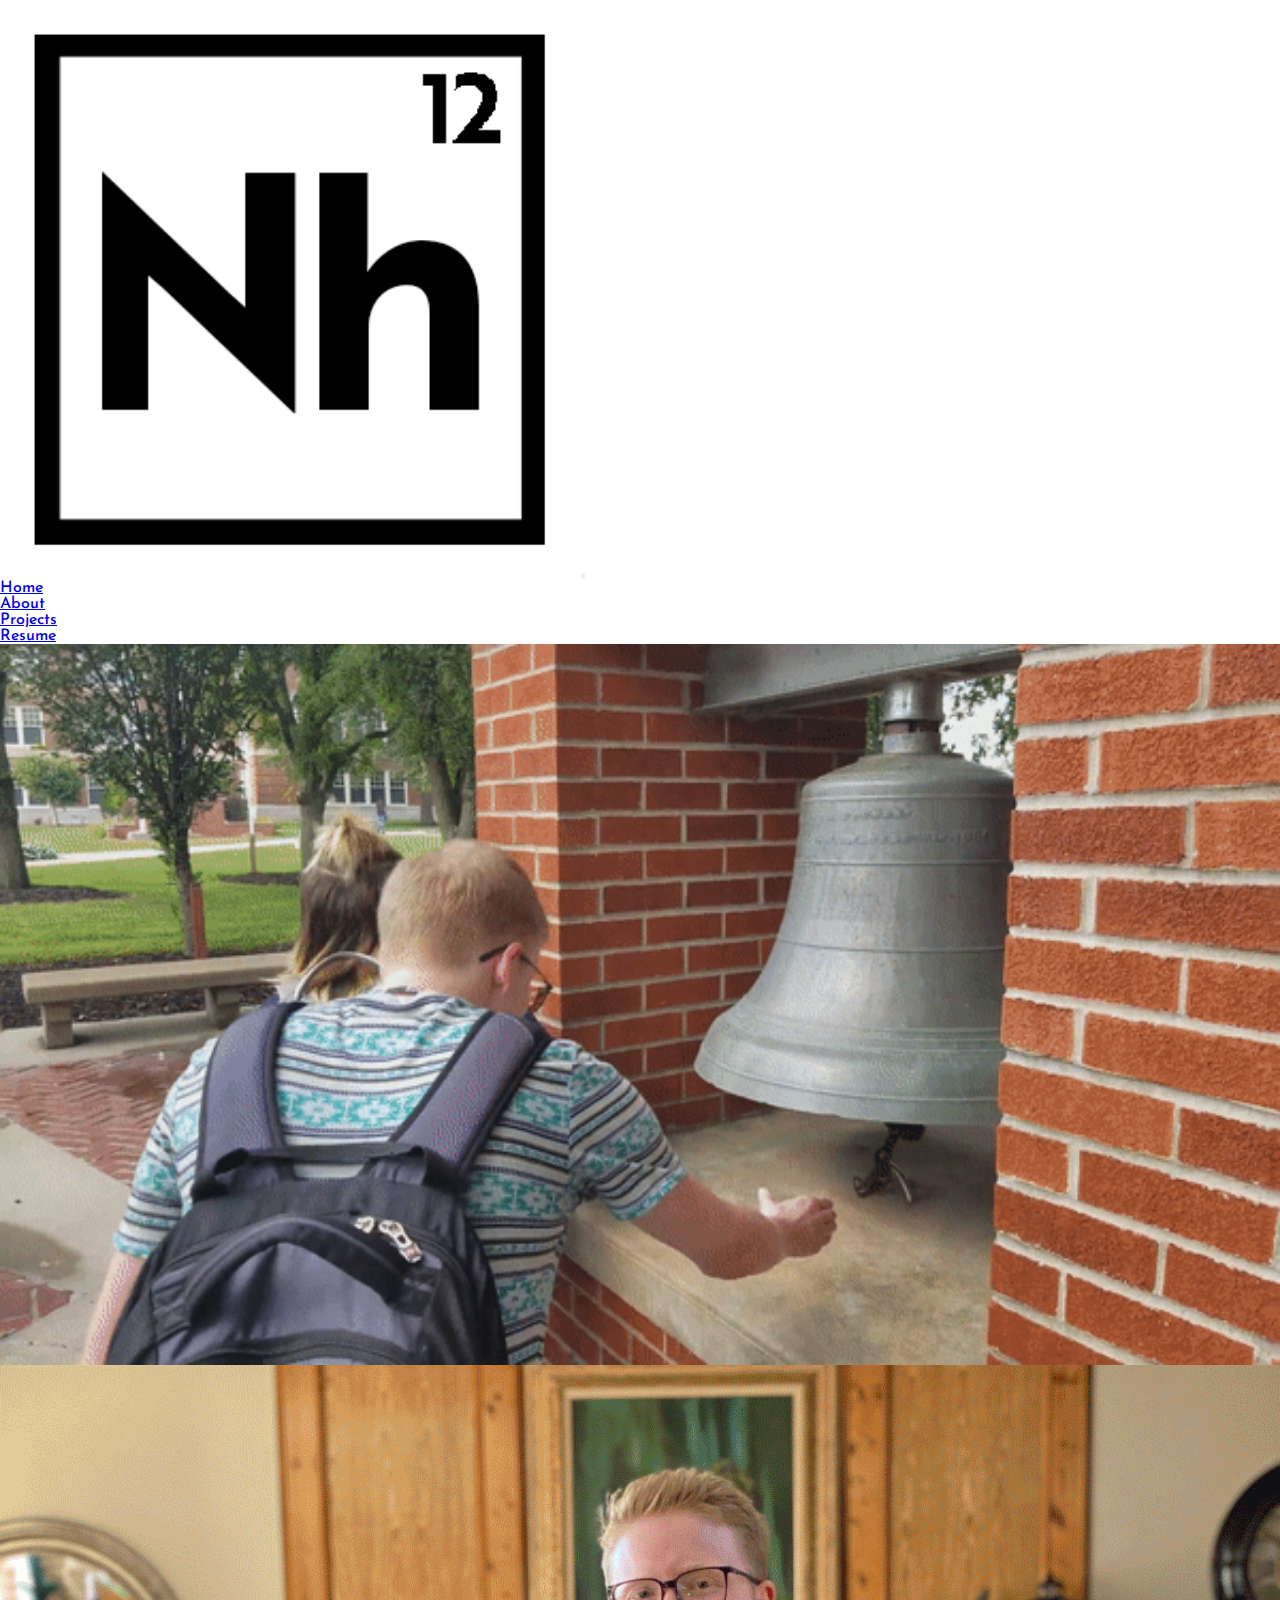
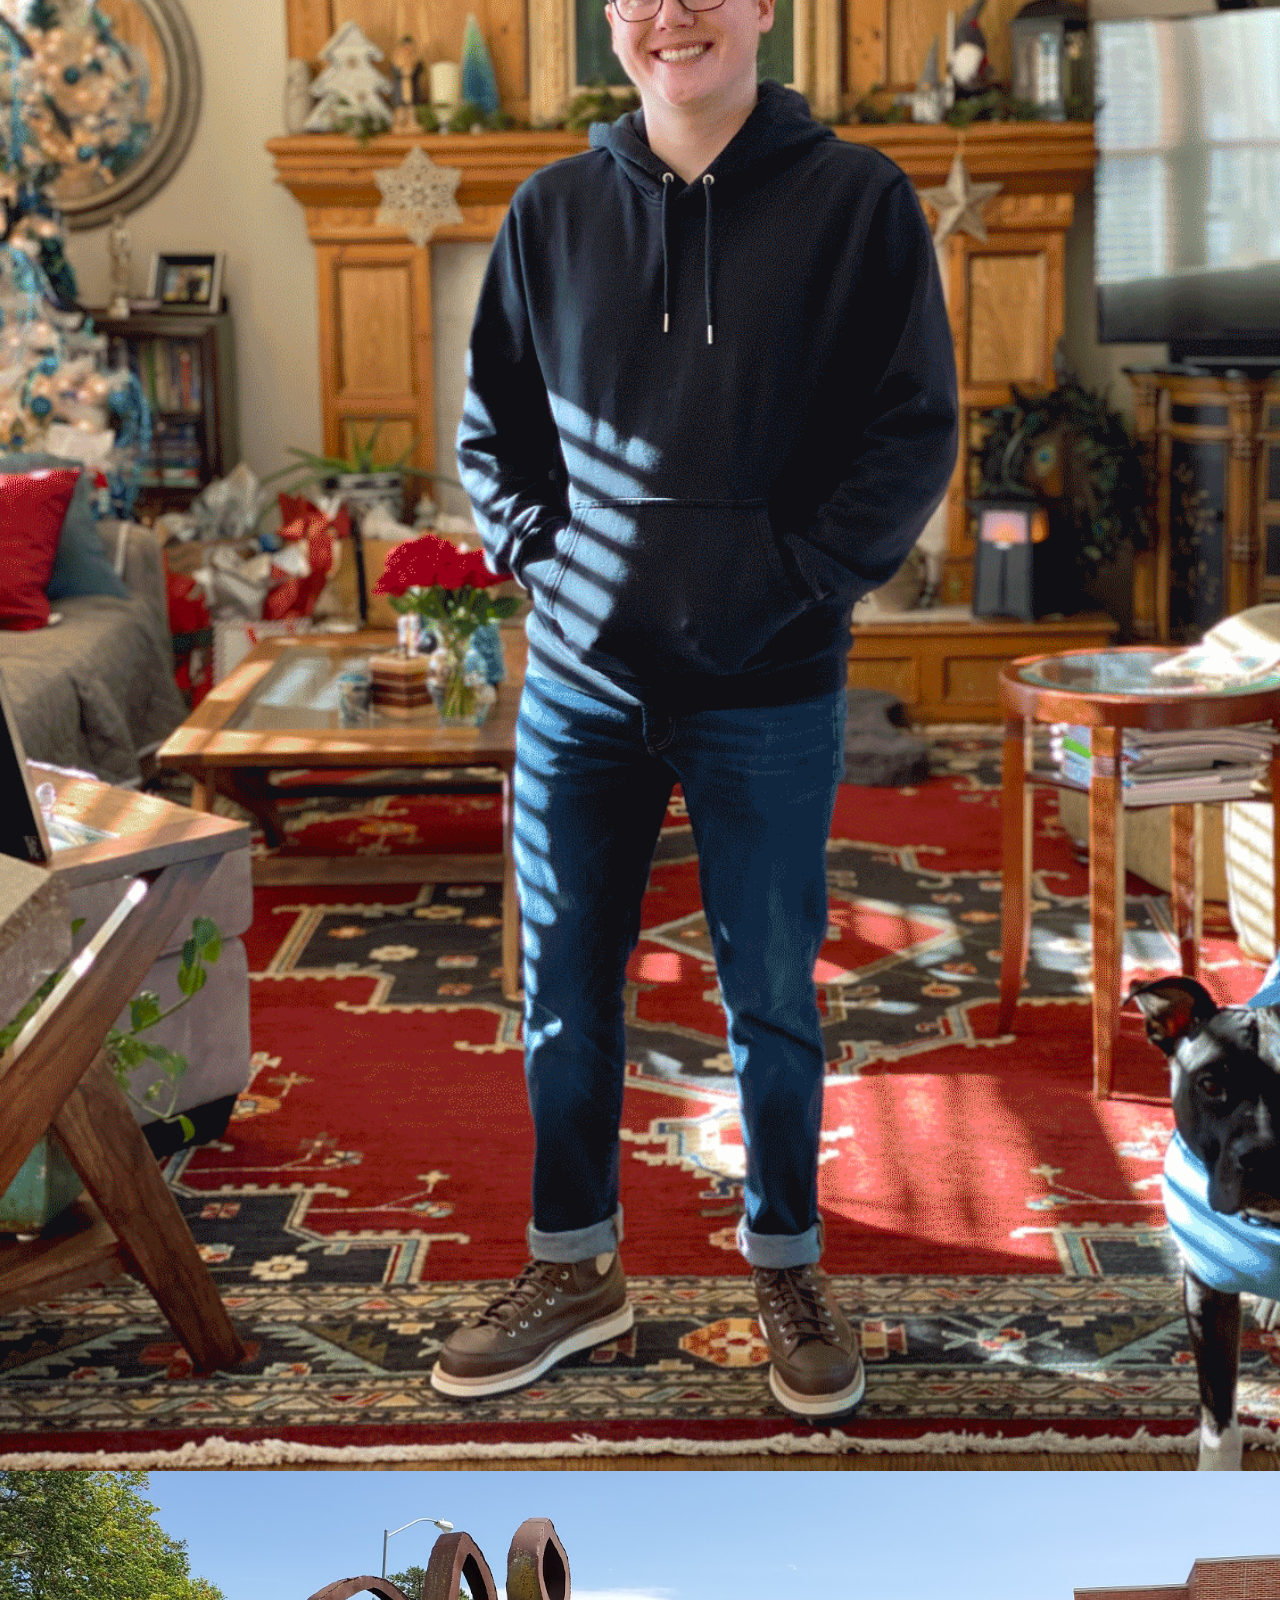
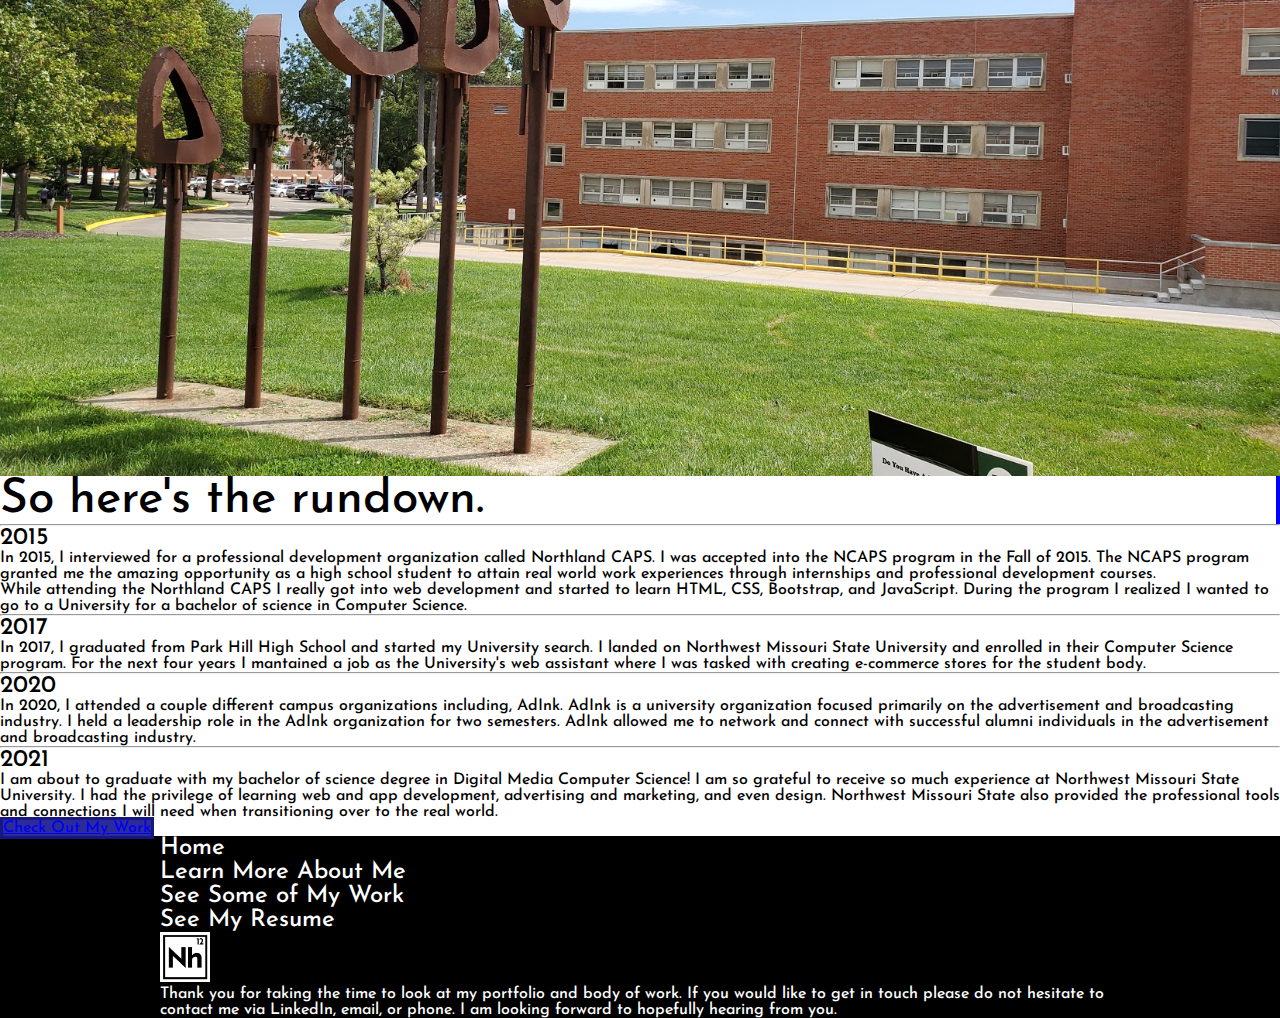
==== commit ed0dd3d3: "added tons" ====
--- a/about.html
+++ b/about.html
@@ -91,7 +91,6 @@
             marketing, and even design. Northwest Missouri State also provided the
             professional tools and connections I will need when transitioning over to the real world.</p>
             <a class="btn btn-primary btn-lg" href="projects.html" role="button">Check Out My Work</a>
-
           </div>
       </div>
     </div>
@@ -118,7 +117,7 @@
               </ul>
             </div>
             <div class="col-md-6">
-              <img class="pl-4 footer-logo" width=50px src="nh13-logo.png">
+              <a href="index.html"><img class="pl-4 footer-logo" width=50px src="nh13-logo.png" data-toggle="tooltip" data-placement="bottom" title="Go back to main homepage."></a>
               <p class="mt-3 footer-para">Thank you for taking the time to look at my portfolio and body of work. If you would like to get in touch please do not hesitate to contact me via LinkedIn, email, or phone. I am looking forward to hopefully hearing from you.</p>
 
             </div>
--- a/css/style.css
+++ b/css/style.css
@@ -1,3 +1,4 @@
+
 
 
 * {
@@ -5,7 +6,6 @@
     padding: 0;
     font-weight: 500;
 }
-
 body {
     font-family: 'Josefin Sans', sans-serif !important;
 }
@@ -38,10 +38,11 @@
     display: block;
 }
 .btn:hover{
-    background-color: #000;
+    background-color: #0a0b61;
 }
 .btn{
     background-color: rgb(44, 44, 153);
+    border: 3px solid #161781;
 }
 .blue-sec{
     background-color: rgb(36, 36, 90);
@@ -156,16 +157,22 @@
   }
   .white-action-btn{
       background-color: white;
-      border: 5px solid #fff;
+      border: 3px solid #fff;
       font-weight: bold;
       border-radius: 5px;
+      padding: 10px 20px !important;
   }
   .white-action-btn:hover{
-    background-color: #161781;
+    background-color: #000;
     color: white;
   }
   .white-action-btn:focus{
     display: none;
+  }
+  .nd-cta{
+    background-color: white;
+    color:#161781;
+    border: 3px solid #161781;
   }
   .well {
     display: -webkit-box;
@@ -175,6 +182,60 @@
         -ms-flex-align: center;
             align-items: center;
   }
+  .card-body p{
+      color: white;
+  }
+  .accordian-btn{
+      width: 100%;
+      color: #0a0b61;
+      background-color: transparent;
+      text-decoration: none;
+      border: none;
+  }
+  .accordian-btn:hover{
+      background-color: white;
+  }
+  .accordian-btn:focus{
+      display: none;
+      outline:0 !important;
+  }
+  .accordian-header{
+      text-align: center;
+  }
+  .card{
+      background-color: transparent;
+  }
+  .card-header{
+      background-color: white;
+  }
+  #myBtn {
+    display: none;
+    position: fixed;
+    bottom: 20px;
+    right: 30px;
+    z-index: 99;
+    font-size: 18px;
+    border: none;
+    outline: none;
+    background-color: #0a0b61;
+    color: white;
+    cursor: pointer;
+    padding: 15px;
+    border-radius: 4px;
+  }
+  
+  #myBtn:hover {
+    background-color: #555;
+  }
+  ::-moz-selection {
+    color: blue;
+    background: yellow;
+  }
+  
+  ::selection {
+    color: blue;
+    background: yellow;
+  }
   /* The typing effect */
   @-webkit-keyframes typing {
     from { width: 0 }
@@ -278,6 +339,7 @@
     }
 
     .white-action-btn{
+        font-weight: 100;
         font-size: .75em;
         display: block;
         margin: auto;
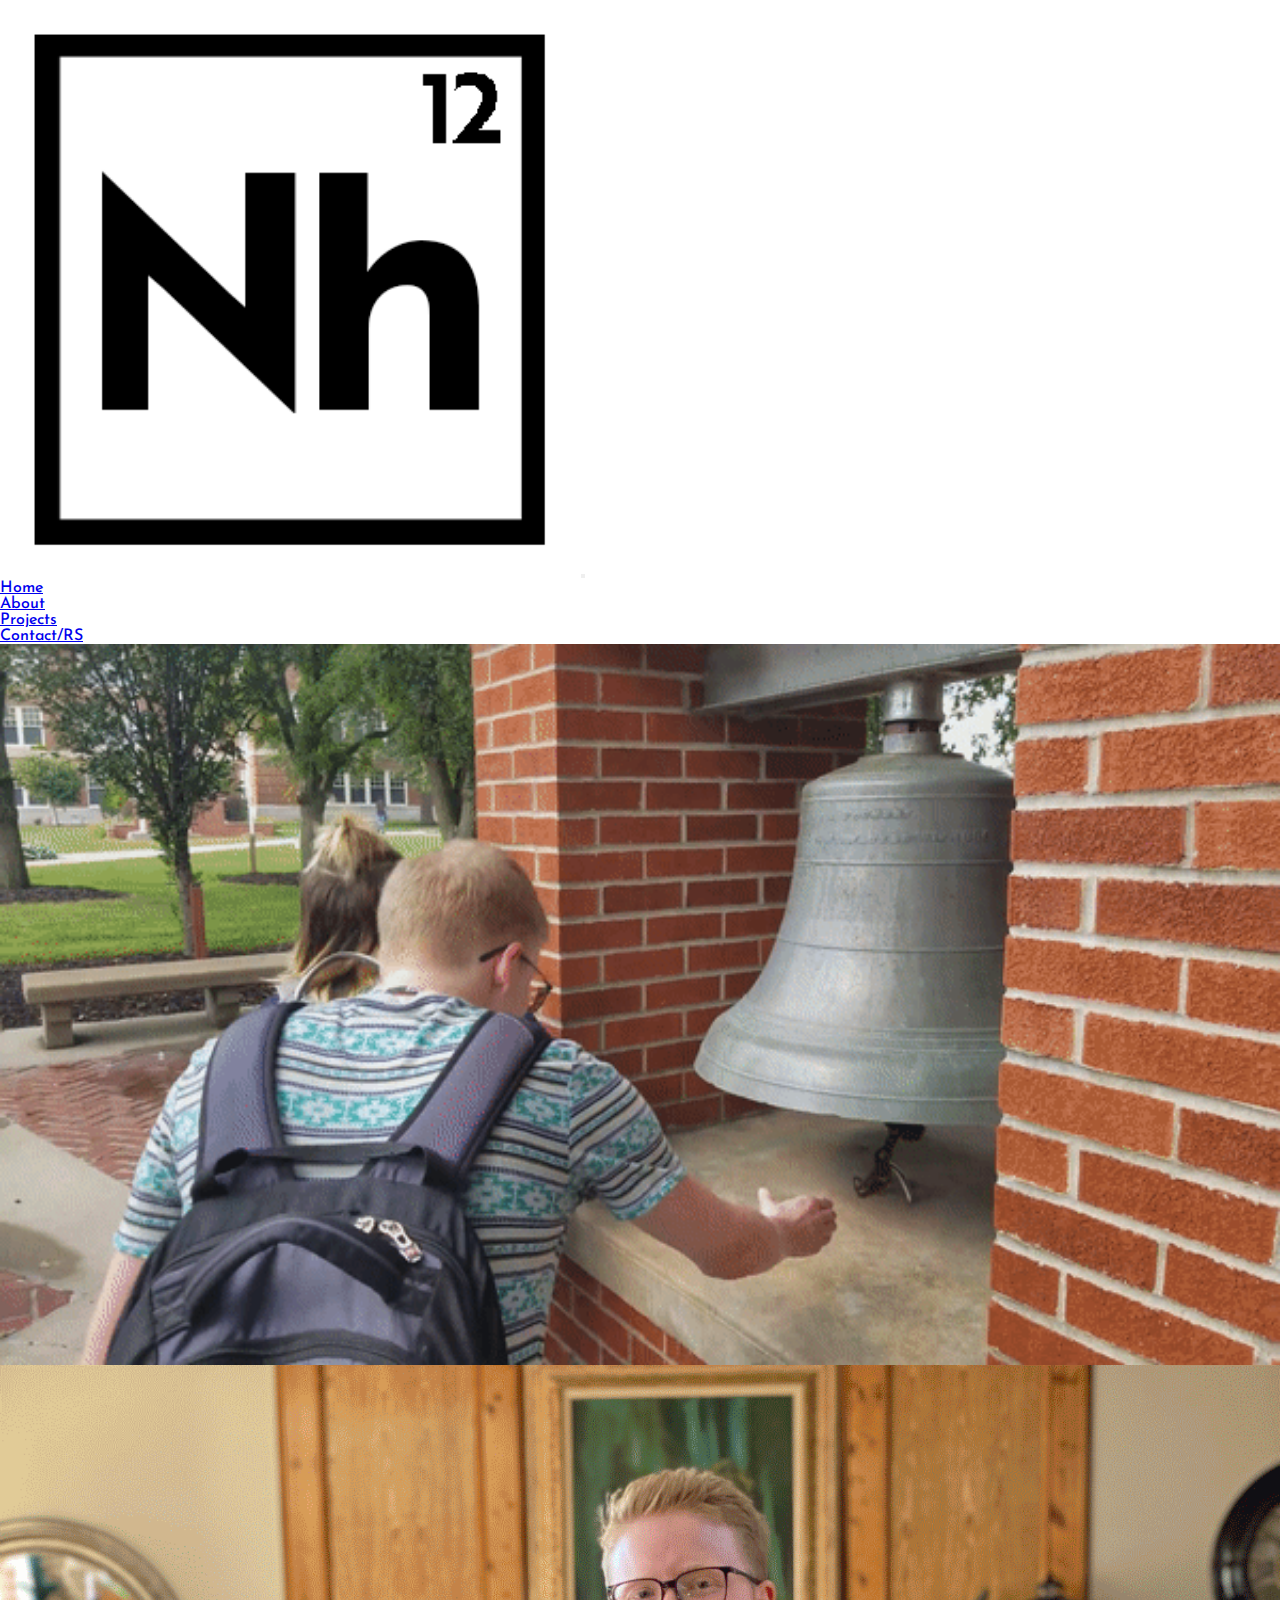
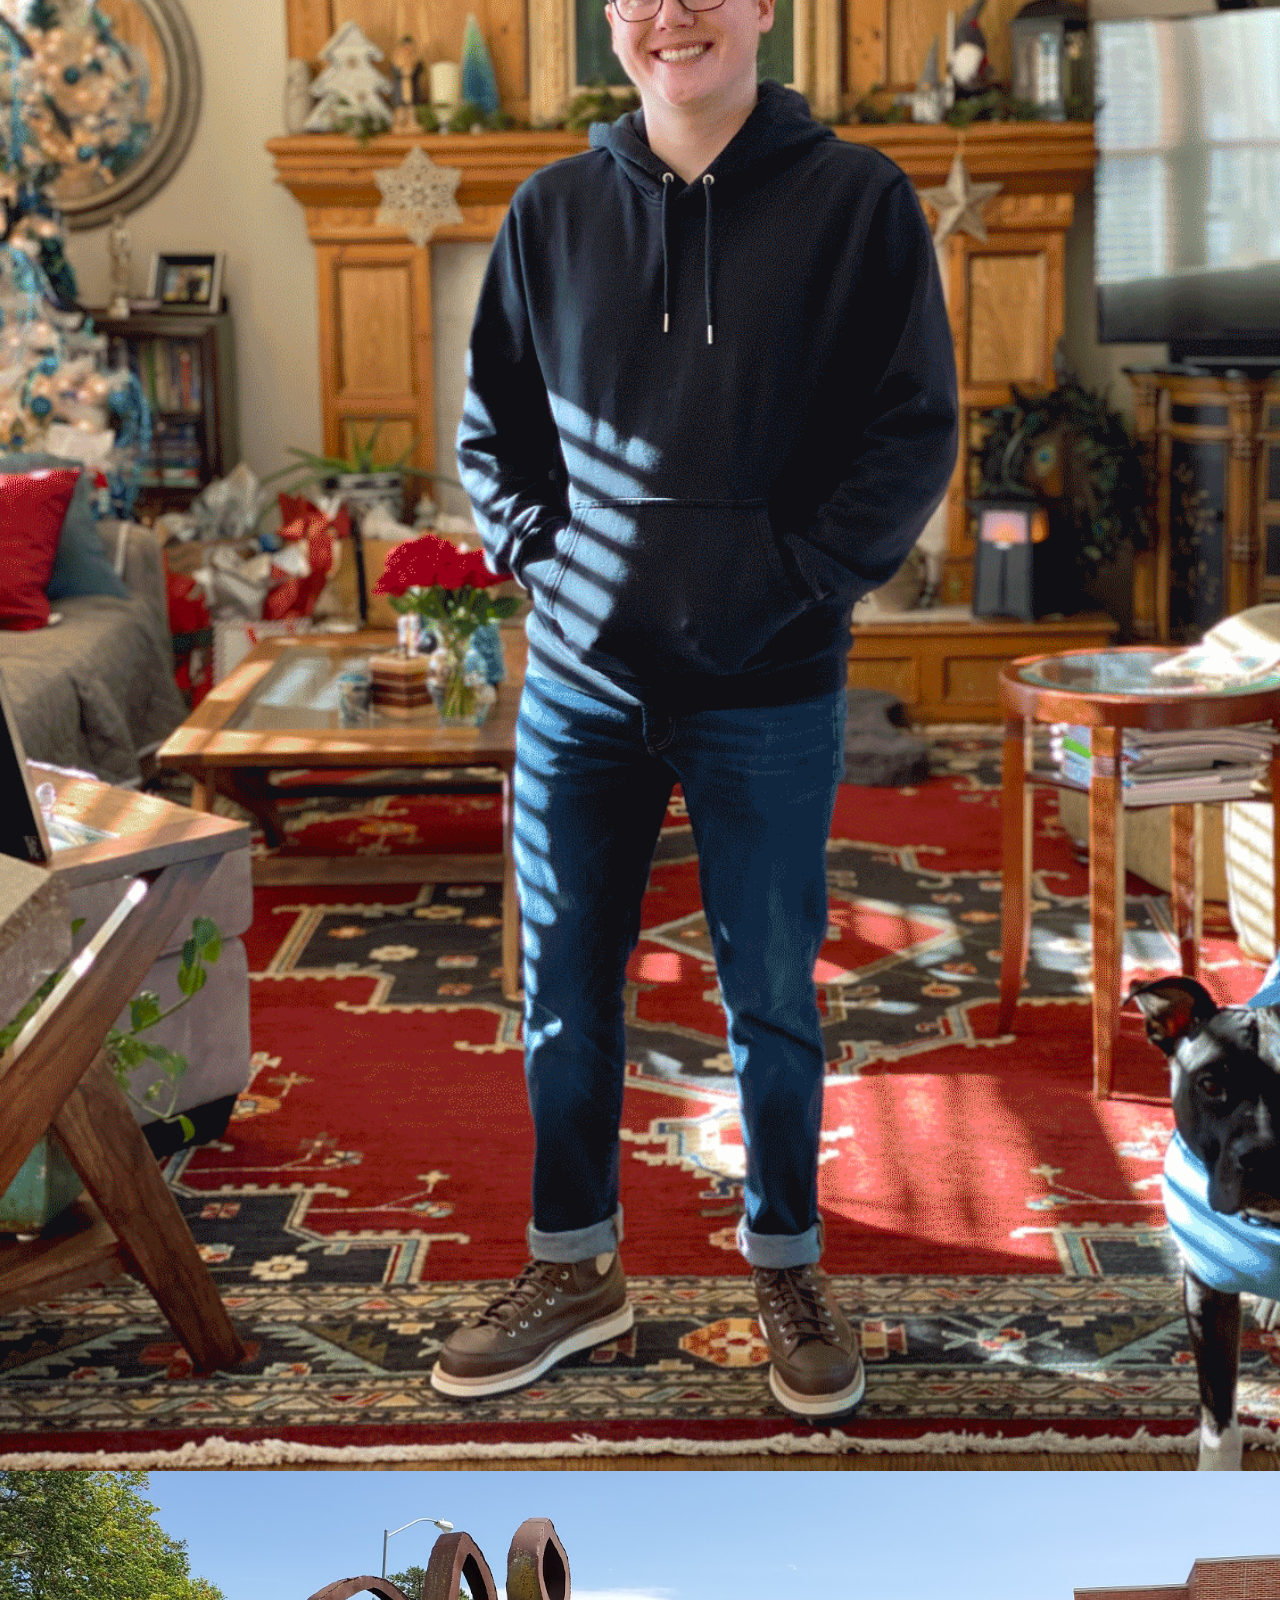
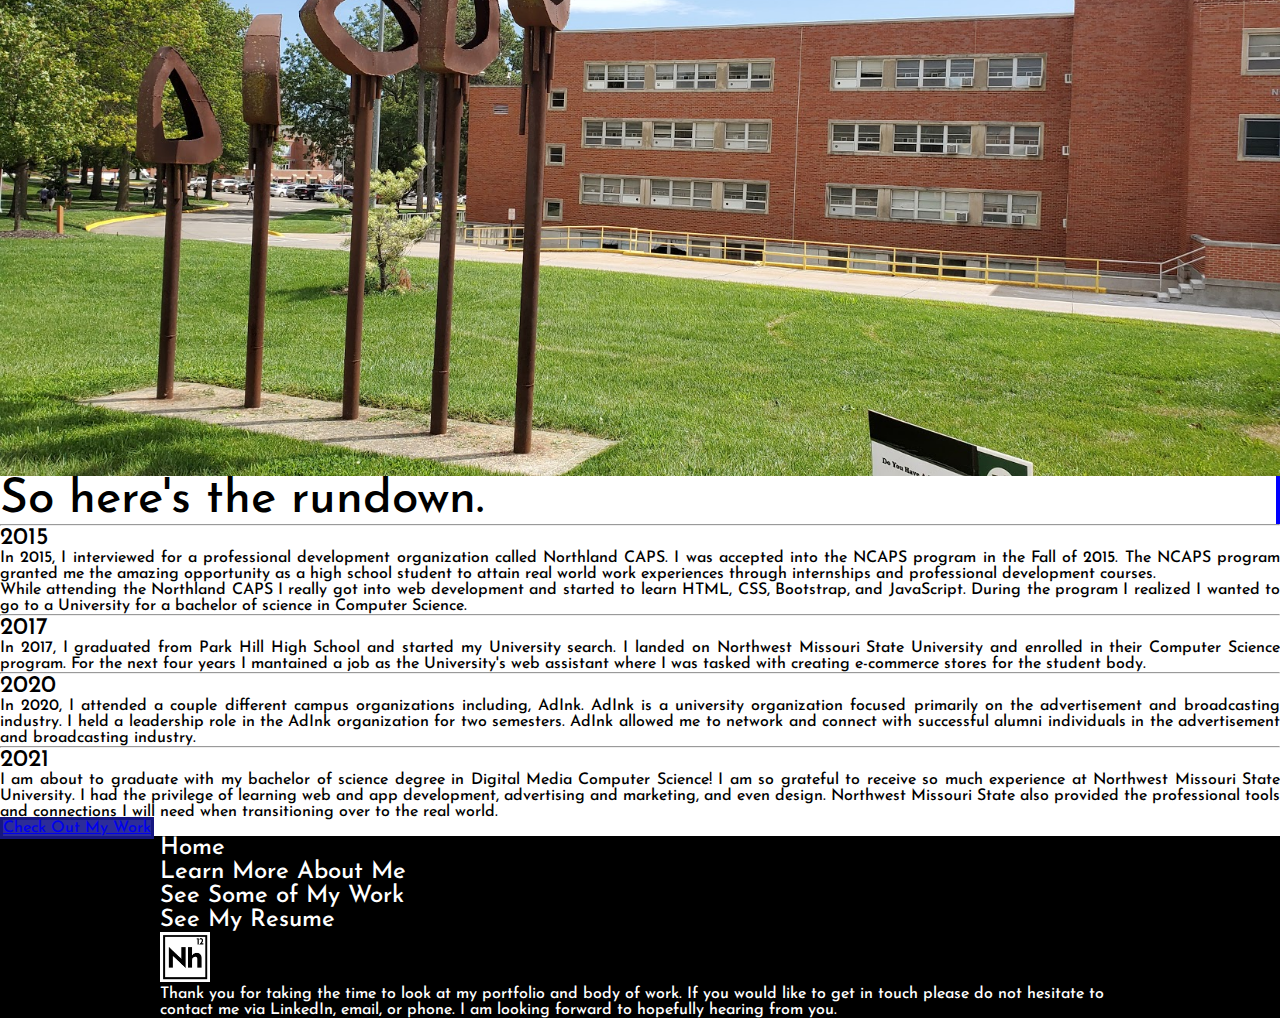
==== commit a580fd7c: "updated verbiage" ====
--- a/about.html
+++ b/about.html
@@ -45,7 +45,7 @@
             <a class="nav-link" href="projects.html">Projects</a>
           </li>
           <li class="nav-item p-3">
-            <a class="nav-link" href="resume.html">Resume</a>
+            <a class="nav-link" href="resume.html">Contact/RS</a>
           </li>
         </ul>
       </div>
@@ -55,14 +55,14 @@
   <div class="container">
     
     <div class="jumbotron pt-5">
-      <div class="row mobile-text">
+      <div class="row mobile-text text-justify">
         <div class="col-sm-4 abt-img">
           <img class="mt-5" src="images/ezgif.com-gif-maker.gif" alt="moving gif of Nolan ringing the NWMSU bell.">
           <img class="mt-5" src="images/nolan-poses.png" alt="Picture of Nolan posing in his living room.">
           <img class="mt-5" src="images/university.jpg" alt="picture of Nolan's university. Northwest Missouri.">
         </div>
         <img class="mobile-picture mob-pic" src="images/ezgif.com-gif-maker.gif">
-        <div class="col-sm-8 p-5 pt-0">
+        <div class="col-sm-8 p-5 pt-0 ">
           <div class="typewriter mobile-vanish">
             <h1>So here's the rundown.</h1>
           </div>
--- a/css/style.css
+++ b/css/style.css
@@ -222,9 +222,11 @@
     cursor: pointer;
     padding: 15px;
     border-radius: 4px;
+    opacity: 0.6;
   }
   
   #myBtn:hover {
+      opacity: 1;
     background-color: #555;
   }
   ::-moz-selection {
@@ -236,6 +238,18 @@
     color: blue;
     background: yellow;
   }
+  .img-gallery{
+    display: block;
+    width: 100%;
+    padding: 25px;
+}
+.gallery-font{
+    color: #0a0b61;
+    font-size: 2.5em;
+}
+.text-justify{
+    text-align: justify;
+}
   /* The typing effect */
   @-webkit-keyframes typing {
     from { width: 0 }
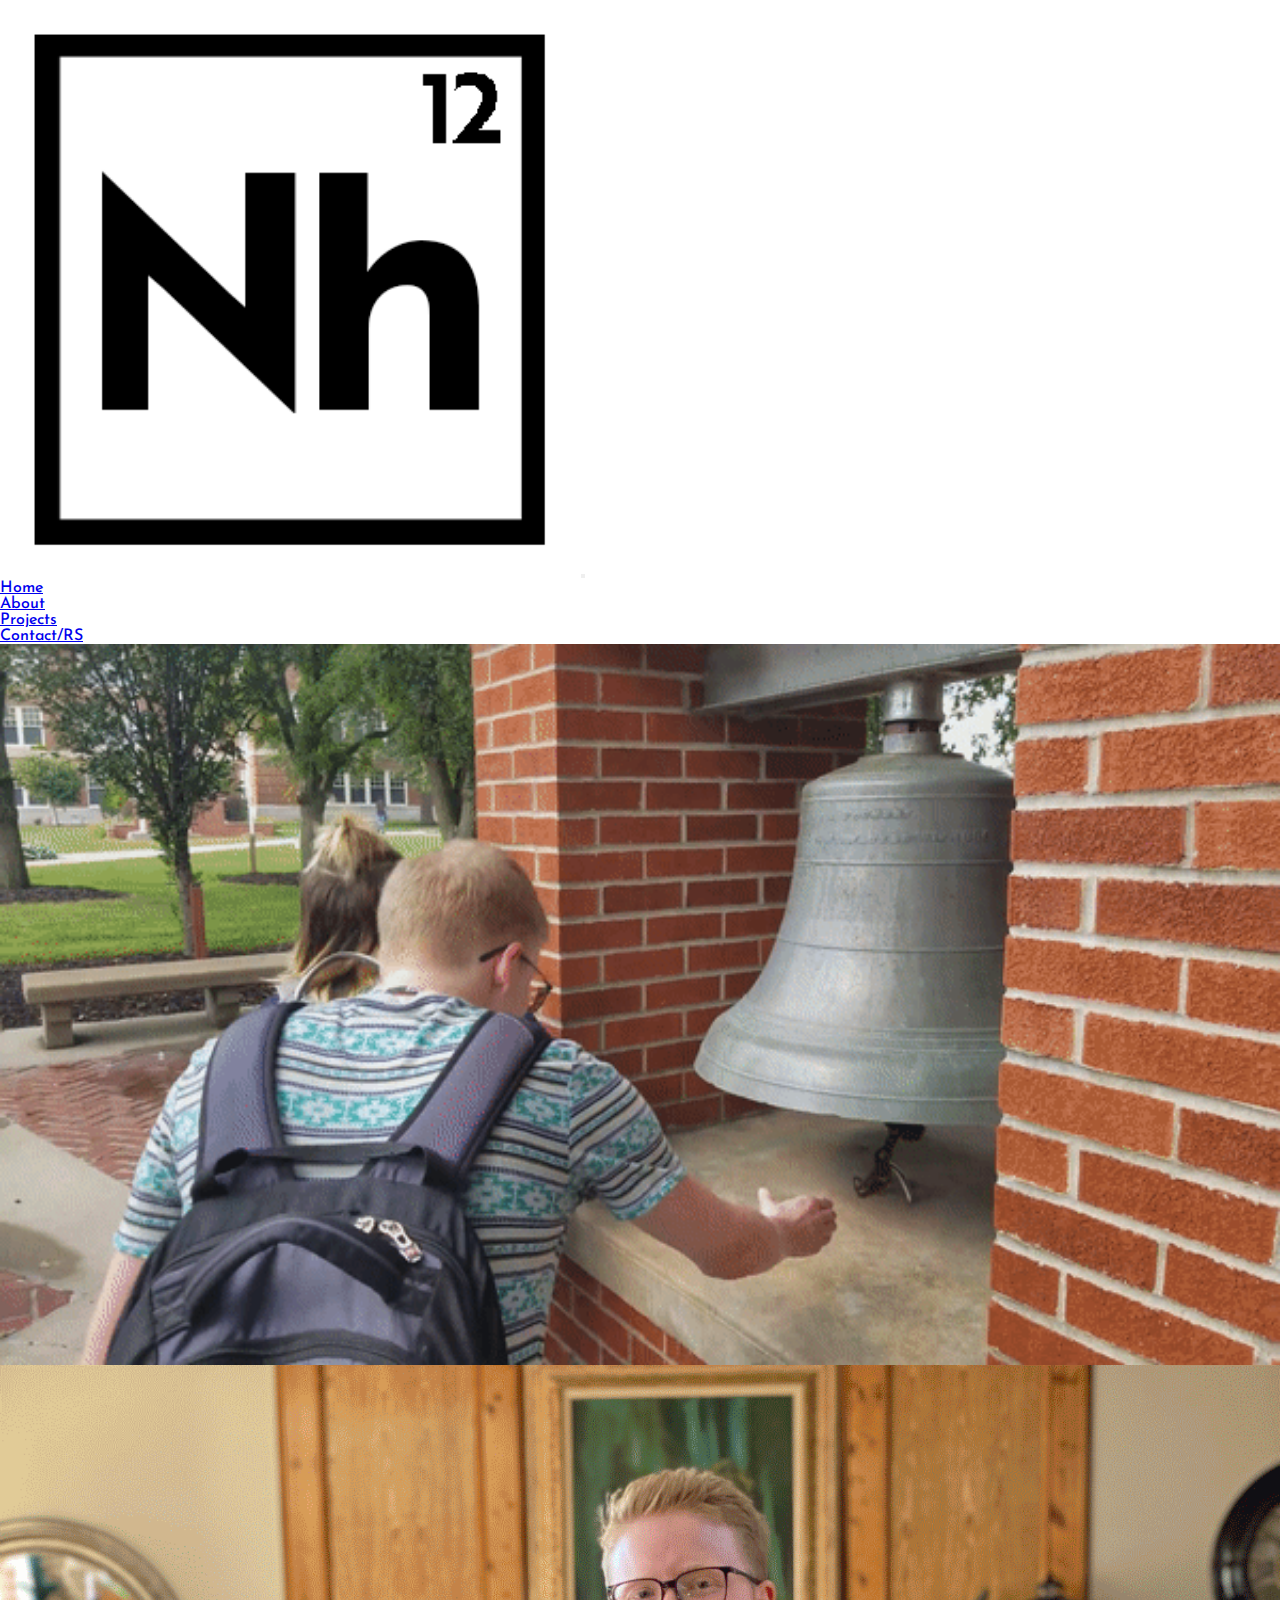
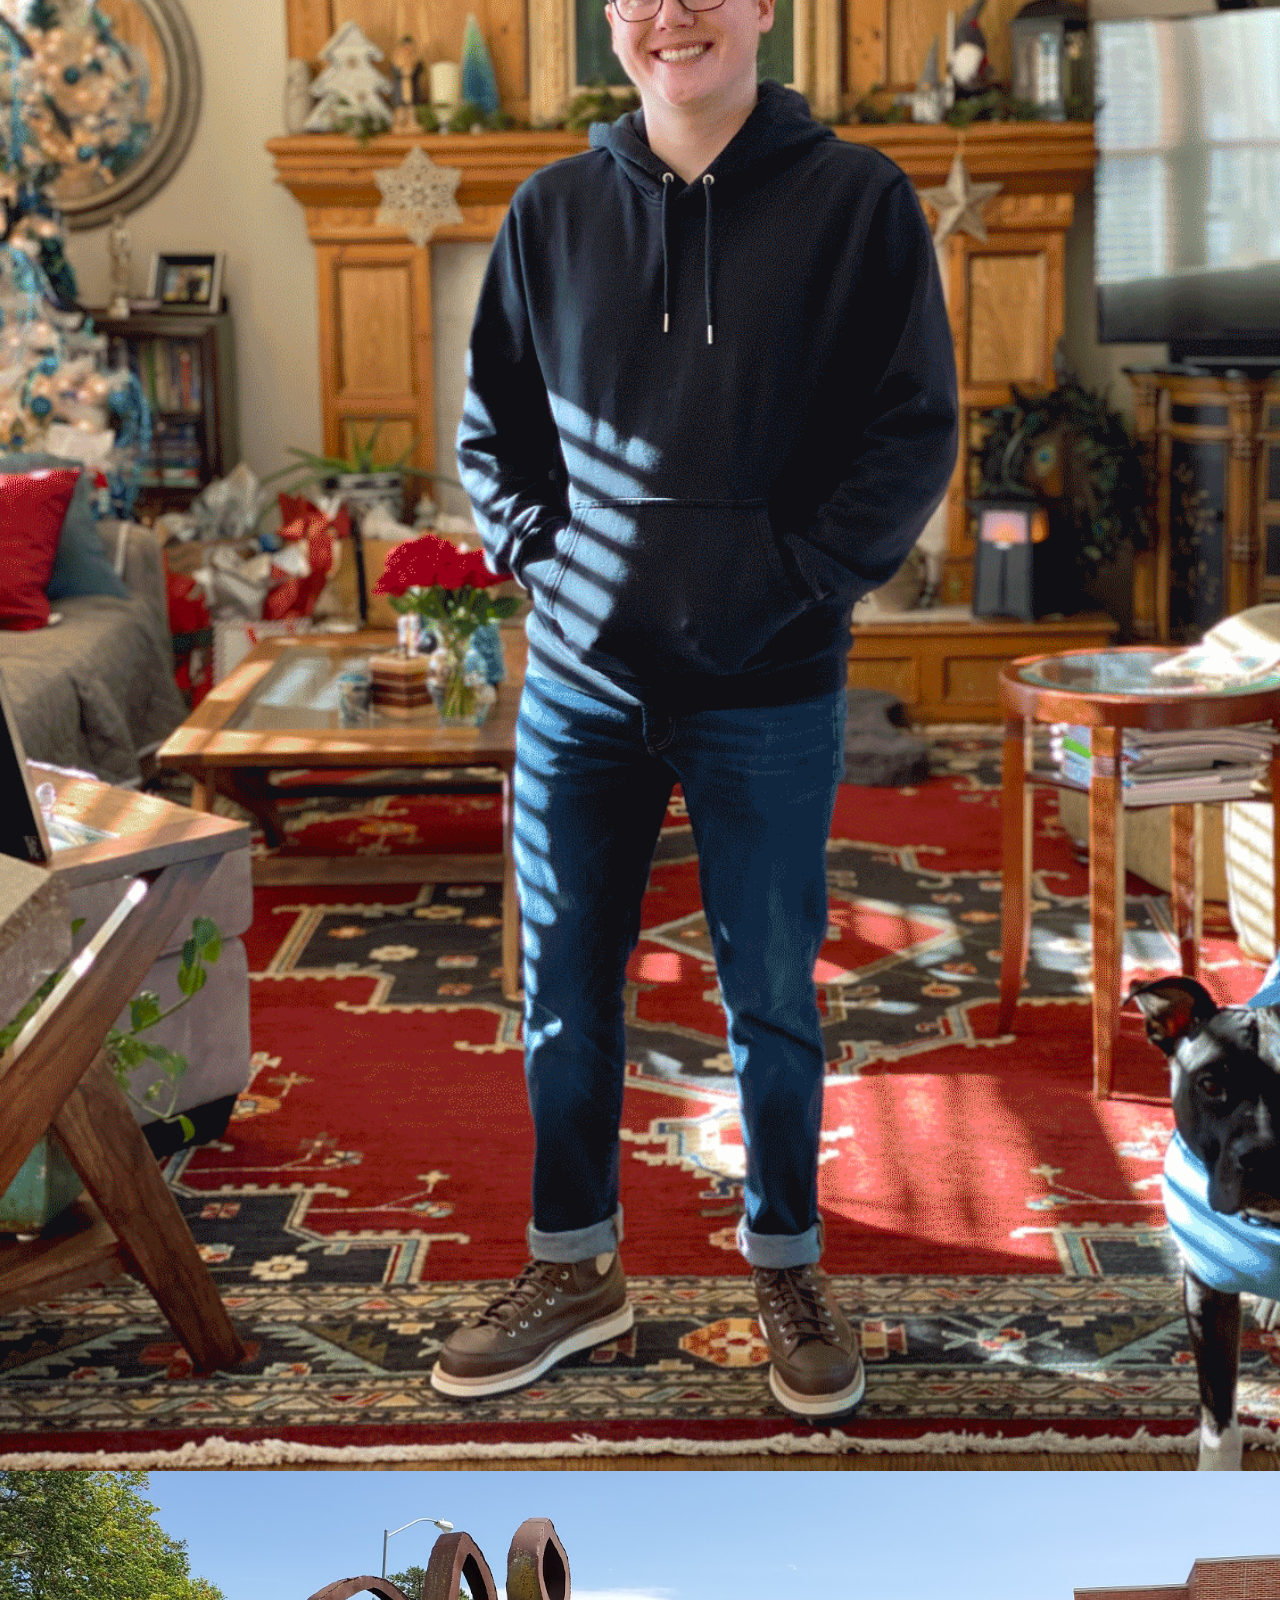
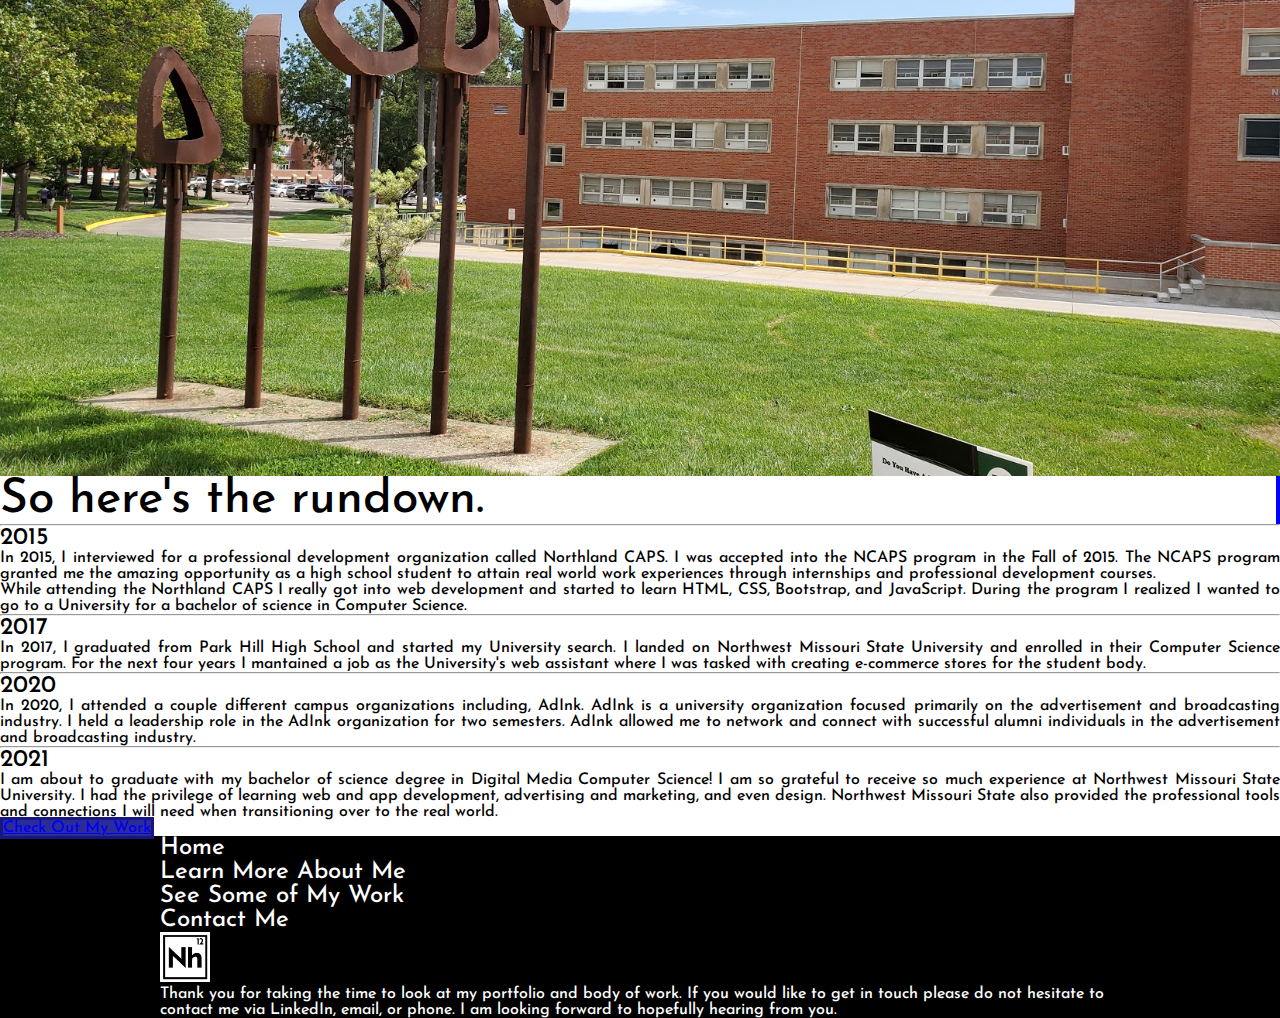
==== commit 7129ceea: "added contact me page direct to footer." ====
--- a/about.html
+++ b/about.html
@@ -112,7 +112,7 @@
                   <a href="projects.html">See Some of My Work</a>
                 </li>
                 <li>
-                  <a href="resume.html">See My Resume</a>
+                  <a href="resume.html">Contact Me</a>
                 </li>
               </ul>
             </div>
